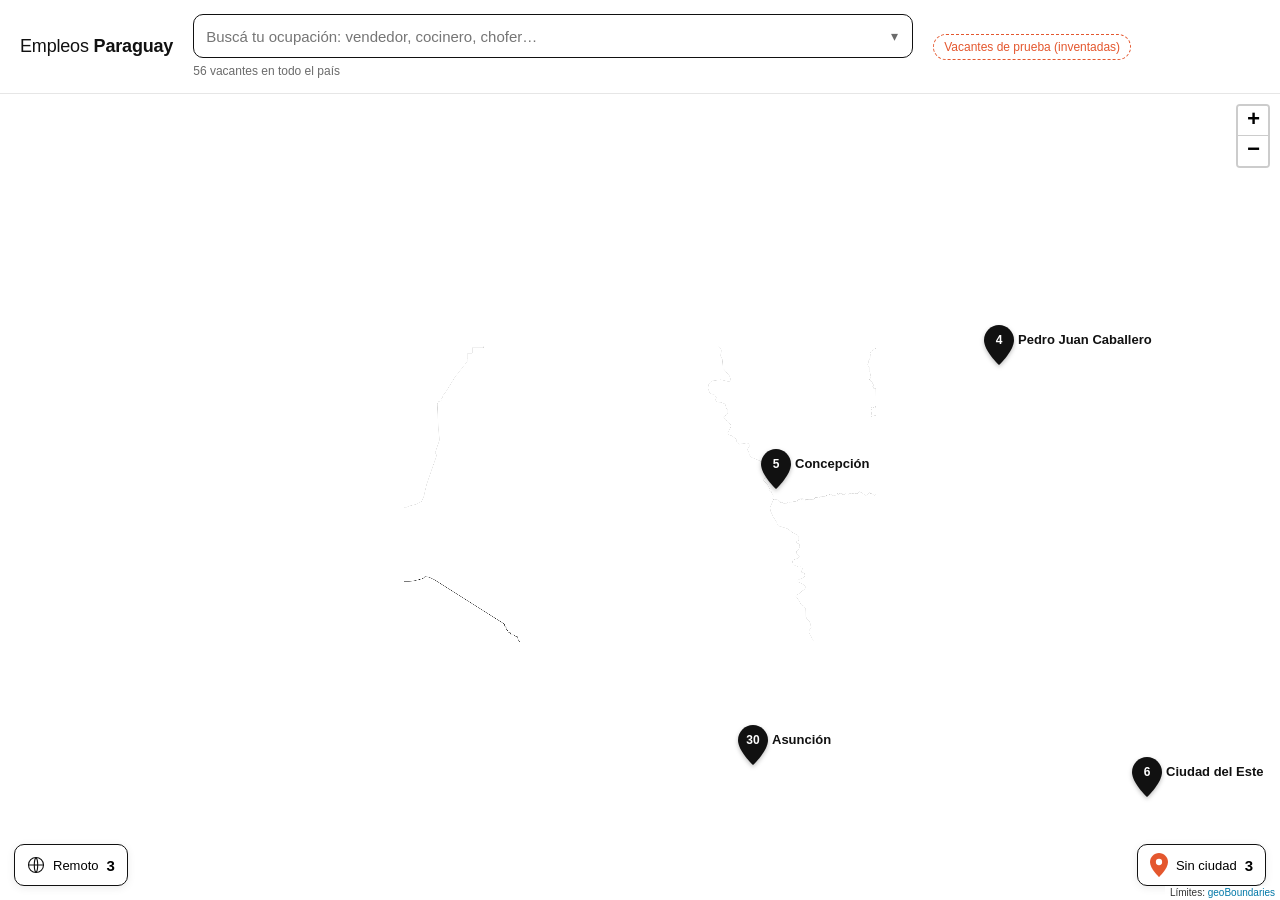
==== index.html @ 1c9c8cb5 "Empleos Paraguay: mapa com vagas, busca por ocupação, painel da vaga (dados de teste) Co-Authored-By" ====
<!DOCTYPE html>
<html lang="es">
<head>
<meta charset="utf-8">
<meta name="viewport" content="width=device-width, initial-scale=1">
<title>Empleos Paraguay</title>
<link rel="stylesheet" href="vendor/leaflet.css">
<style>
:root { --tinta: #111; --suave: #6b6b6b; --linha: #e6e6e6; --destaque: #E4572E; --fundo: #fff; --tempo: .6s; }
* { box-sizing: border-box; }
html, body { margin: 0; height: 100%; background: var(--fundo); color: var(--tinta);
  font-family: -apple-system, BlinkMacSystemFont, "Segoe UI", Inter, Roboto, sans-serif; }
body { display: flex; flex-direction: column; }

/* ---------- topo: busca ---------- */
.topo { display: flex; align-items: center; gap: 20px; padding: 14px 20px; border-bottom: 1px solid var(--linha); position: relative; z-index: 1000; }
.marca { font-size: 18px; white-space: nowrap; letter-spacing: -.01em; }
.busca { position: relative; flex: 1; max-width: 720px; }
.campo { display: flex; align-items: center; flex-wrap: wrap; gap: 6px; min-height: 44px; padding: 5px 6px 5px 12px;
  border: 1px solid var(--tinta); border-radius: 10px; background: #fff; cursor: text; }
.campo:focus-within { box-shadow: 0 0 0 3px rgba(17,17,17,.08); }
.chips { display: contents; }
.chip { display: inline-flex; align-items: center; gap: 4px; padding: 4px 4px 4px 10px; border-radius: 999px; background: var(--tinta);
  color: #fff; font-size: 13px; white-space: nowrap; }
.chip button { border: 0; background: none; color: #fff; cursor: pointer; font-size: 15px; line-height: 1; padding: 0 4px; opacity: .8; }
.chip button:hover { opacity: 1; }
#entrada { flex: 1; min-width: 180px; border: 0; outline: 0; font: inherit; font-size: 15px; padding: 6px 0; background: none; }
.limpar, .abrir { border: 0; background: none; font: inherit; cursor: pointer; color: var(--suave); padding: 6px 8px; border-radius: 6px; }
.limpar { font-size: 13px; text-decoration: underline; }
.limpar:hover, .abrir:hover { color: var(--tinta); background: #f4f4f4; }
.abrir { font-size: 14px; }
.lista { position: absolute; left: 0; right: 0; top: calc(100% + 6px); margin: 0; padding: 6px; list-style: none; max-height: 360px; overflow: auto;
  background: #fff; border: 1px solid var(--tinta); border-radius: 10px; box-shadow: 0 12px 32px rgba(0,0,0,.12); }
.lista li { display: flex; align-items: center; gap: 10px; padding: 8px 10px; border-radius: 6px; cursor: pointer; font-size: 14px; }
.lista li.ativo { background: #f2f2f2; }
.lista li .caixa { width: 16px; height: 16px; border: 1.5px solid var(--tinta); border-radius: 4px; flex: none; display: grid; place-items: center; }
.lista li[aria-selected="true"] .caixa { background: var(--tinta); }
.lista li[aria-selected="true"] .caixa::after { content: ""; width: 8px; height: 4px; border: 2px solid #fff; border-top: 0; border-right: 0; transform: rotate(-45deg) translate(1px, -1px); }
.lista li .n { margin-left: auto; color: var(--suave); font-size: 12px; }
.lista li.zero { color: #9a9a9a; }
.lista .vazio, .lista .dica { padding: 10px; color: var(--suave); font-size: 13px; cursor: default; }
.resumo { font-size: 12px; color: var(--suave); margin-top: 6px; min-height: 15px; }
.aviso-teste { font-size: 12px; padding: 5px 10px; border: 1px dashed var(--destaque); color: var(--destaque); border-radius: 999px; white-space: nowrap; }

/* ---------- palco: mapa + painel ---------- */
.palco { flex: 1; display: flex; min-height: 0; position: relative; }
.mapa-caixa { position: relative; width: 100%; flex: none; transition: width var(--tempo) cubic-bezier(.65,0,.35,1); }
.painel { flex: 1; min-width: 0; overflow: auto; opacity: 0; transform: translateX(40px);
  transition: opacity var(--tempo), transform var(--tempo) cubic-bezier(.65,0,.35,1); border-left: 1px solid var(--linha); }
body.com-vaga .mapa-caixa { width: 32%; }
body.com-vaga .painel { opacity: 1; transform: none; }
#mapa { position: absolute; inset: 0; background: var(--fundo); }
.leaflet-container { background: var(--fundo); font: inherit; }
.leaflet-control-attribution { font-size: 10px; background: rgba(255,255,255,.8) !important; }

/* pins */
.icone { background: none; border: 0; }
.pin { position: relative; width: 100%; height: 100%; cursor: pointer; transition: transform .15s; transform-origin: 50% 100%; }
.pin:hover { transform: scale(1.12); }
.pin svg { display: block; width: 100%; height: 100%; filter: drop-shadow(0 2px 2px rgba(0,0,0,.25)); }
.pin-cidade .qtd { position: absolute; top: 8px; left: 0; right: 0; text-align: center; color: #fff; font-size: 12px; font-weight: 700; }
.pin-cidade .nome { position: absolute; left: calc(100% + 4px); top: 7px; white-space: nowrap; font-size: 13px; font-weight: 600;
  text-shadow: 0 0 3px #fff, 0 0 3px #fff, 0 0 3px #fff; pointer-events: none; }
.pin-cidade.vazia { opacity: .3; }
.pin-vaga.sel { transform: scale(1.3); }
.pin-vaga.sel path { fill: var(--tinta); }
.rotulo-cidade { font-size: 13px; font-weight: 700; letter-spacing: .04em; text-transform: uppercase; color: var(--suave); white-space: nowrap;
  text-shadow: 0 0 3px #fff, 0 0 3px #fff; pointer-events: none; }

/* cantos: remotas (esquerda) e sem cidade (direita) */
.canto { position: absolute; bottom: 14px; z-index: 600; display: flex; align-items: center; gap: 8px; padding: 8px 12px; border-radius: 10px;
  border: 1px solid var(--tinta); background: #fff; font: inherit; font-size: 13px; cursor: pointer; box-shadow: 0 2px 8px rgba(0,0,0,.08); }
.canto:hover { background: #f6f6f6; }
.canto b { font-size: 15px; }
.canto.vazio { opacity: .35; }
.canto-remoto { left: 14px; }
.canto-sem { right: 14px; }
.canto svg { width: 18px; height: 24px; flex: none; }
.voltar-mapa { position: absolute; top: 12px; left: 12px; z-index: 700; border: 1px solid var(--tinta); background: #fff; border-radius: 8px;
  padding: 7px 12px; font: inherit; font-size: 13px; cursor: pointer; }
.voltar-mapa:hover { background: var(--tinta); color: #fff; }
body.com-vaga .leaflet-control-zoom { display: none; }
body.com-vaga .canto { font-size: 12px; padding: 6px 9px; }

/* painel da vaga */
.painel-miolo { max-width: 620px; padding: 40px 48px; }
.painel .local { font-size: 13px; color: var(--suave); text-transform: uppercase; letter-spacing: .05em; }
.painel h2 { font-size: 34px; line-height: 1.1; margin: 8px 0 32px; letter-spacing: -.02em; }
.painel .instr { font-size: 14px; color: var(--suave); margin: 0 0 8px; }
.email-linha { display: flex; align-items: center; gap: 10px; flex-wrap: wrap; padding: 14px 16px; border: 1px solid var(--tinta); border-radius: 10px; }
.email-linha a { color: var(--tinta); font-size: 18px; font-weight: 600; word-break: break-all; flex: 1; }
.copiar { border: 1px solid var(--tinta); background: #fff; border-radius: 8px; padding: 8px 14px; font: inherit; font-size: 13px; cursor: pointer; white-space: nowrap; }
.copiar:hover { background: var(--tinta); color: #fff; }
.copiar.ok { background: var(--tinta); color: #fff; }
.navegar { display: flex; align-items: center; gap: 10px; margin-top: 40px; font-size: 13px; color: var(--suave); }
.navegar button { border: 1px solid var(--linha); background: #fff; border-radius: 8px; padding: 8px 12px; font: inherit; cursor: pointer; }
.navegar button:hover:not(:disabled) { border-color: var(--tinta); }
.navegar button:disabled { opacity: .35; cursor: default; }
.fechar { float: right; border: 0; background: none; font-size: 26px; line-height: 1; cursor: pointer; color: var(--suave); padding: 0 4px; }
.fechar:hover { color: var(--tinta); }
.lista-vagas { list-style: none; padding: 0; margin: 0; }
.lista-vagas li button { width: 100%; text-align: left; display: flex; justify-content: space-between; gap: 12px; padding: 14px 4px;
  border: 0; border-bottom: 1px solid var(--linha); background: none; font: inherit; font-size: 15px; cursor: pointer; }
.lista-vagas li button:hover { background: #fafafa; }
.lista-vagas li button span { color: var(--suave); font-size: 13px; }

@media (max-width: 760px) {
  .topo { flex-wrap: wrap; gap: 10px; padding: 10px 12px; }
  .busca { flex-basis: 100%; order: 3; }
  .palco { flex-direction: column; }
  .mapa-caixa { width: 100% !important; height: 100%; transition: height var(--tempo) cubic-bezier(.65,0,.35,1); }
  body.com-vaga .mapa-caixa { height: 34%; }
  .painel { border-left: 0; border-top: 1px solid var(--linha); flex: 0 0 auto; height: 0; }
  body.com-vaga .painel { height: 66%; }
  .painel-miolo { padding: 24px 18px; }
  .painel h2 { font-size: 26px; margin-bottom: 20px; }
}
@media (prefers-reduced-motion: reduce) { :root { --tempo: 0s; } }
</style>
</head>
<body>
<header class="topo">
  <div class="marca">Empleos <b>Paraguay</b></div>
  <div class="busca" id="busca">
    <div class="campo" id="campo">
      <span class="chips" id="chips"></span>
      <input id="entrada" type="text" autocomplete="off" placeholder="Buscá tu ocupación: vendedor, cocinero, chofer…"
             role="combobox" aria-expanded="false" aria-controls="lista" aria-autocomplete="list">
      <button id="limpar" class="limpar" type="button" hidden>Borrar búsqueda</button>
      <button id="abrir" class="abrir" type="button" aria-label="Ver todas las ocupaciones">▾</button>
    </div>
    <ul id="lista" class="lista" role="listbox" aria-multiselectable="true" hidden></ul>
    <div class="resumo" id="resumo"></div>
  </div>
  <div class="aviso-teste" id="aviso-teste" hidden>Vacantes de prueba (inventadas)</div>
</header>

<main class="palco">
  <section class="mapa-caixa" id="mapa-caixa">
    <div id="mapa" aria-label="Mapa de vacantes de Paraguay"></div>
    <button class="voltar-mapa" id="voltar-mapa" type="button" hidden>⤢ Mapa completo</button>
    <button class="canto canto-remoto" id="canto-remoto" type="button"></button>
    <button class="canto canto-sem" id="canto-sem" type="button"></button>
  </section>
  <aside class="painel" id="painel" aria-live="polite"></aside>
</main>

<script src="vendor/leaflet.js"></script>
<script src="dados/mapa-paraguai.js"></script>
<script src="dados/ocupaciones.js"></script>
<script src="teste/vagas-teste.js"></script>
<script>
// ============================================================
// Dados
// ============================================================
// As 5 cidades principais espalhadas pelo país (San Lorenzo, Luque e Capiatá são maiores que algumas
// destas, mas ficam coladas em Asunción: no mapa do país os pins ficariam um em cima do outro).
const CIDADES = [
  {id: 'asuncion',             nome: 'Asunción',             lat: -25.300, lng: -57.600},
  {id: 'ciudad-del-este',      nome: 'Ciudad del Este',      lat: -25.515, lng: -54.640},
  {id: 'encarnacion',          nome: 'Encarnación',          lat: -27.340, lng: -55.880},
  {id: 'pedro-juan-caballero', nome: 'Pedro Juan Caballero', lat: -22.552, lng: -55.748},
  {id: 'concepcion',           nome: 'Concepción',           lat: -23.405, lng: -57.425},
];
const VAGAS = window.VAGAS || [];
const OCUPACOES = window.OCUPACIONES || [];
const cidadeDe = id => CIDADES.find(c => c.id === id);
if (window.VAGAS_TESTE) document.getElementById('aviso-teste').hidden = false;

const Z_VAGAS = 13;        // zoom em que os pins das vagas ficam a DIST px uns dos outros
const DIST = 46;           // distância mínima entre pins (px) nesse zoom: dá para clicar sem errar
const Z_MOSTRAR = 12.5;    // a partir deste zoom aparecem as vagas; abaixo, os pins das cidades

const selecionadas = new Set();   // ocupações escolhidas na busca
let atual = null;                 // vaga aberta no painel
let grupoAberto = null;           // lista aberta pelos cantos ('remoto' | 'sem')

const sem = s => s.normalize('NFD').replace(/[̀-ͯ]/g, '').toLowerCase();
const passa = v => !selecionadas.size || selecionadas.has(v.ocupacion);
const grupoDe = v => v.remoto ? 'remoto' : (v.ciudad || 'sem');
const NOME_GRUPO = {remoto: 'Remoto', sem: 'Sin ciudad definida'};
const nomeGrupo = g => NOME_GRUPO[g] || cidadeDe(g).nome;

function el(tag, attrs, pai, texto) {
  const e = document.createElement(tag);
  for (const k in attrs || {}) if (attrs[k] != null) e.setAttribute(k, attrs[k]);
  if (texto != null) e.textContent = texto;
  if (pai) pai.appendChild(e);
  return e;
}
function semente(txt) {   // número aleatório "fixo" por cidade: os pins não mudam de lugar a cada visita
  let h = 2166136261;
  for (const c of txt) h = Math.imul(h ^ c.charCodeAt(0), 16777619);
  return () => { h += 0x6D2B79F5; let t = h; t = Math.imul(t ^ t >>> 15, t | 1); t ^= t + Math.imul(t ^ t >>> 7, t | 61); return ((t ^ t >>> 14) >>> 0) / 4294967296; };
}
const PIN = (cor, furo = true) => '<svg viewBox="0 0 24 32" aria-hidden="true"><path d="M12 0C5.4 0 0 5.4 0 12c0 9 12 20 12 20s12-11 12-20C24 5.4 18.6 0 12 0z" fill="' + cor + '"/>' +
  (furo ? '<circle cx="12" cy="12" r="4.2" fill="#fff"/>' : '') + '</svg>';

// ============================================================
// Mapa
// ============================================================
const mapa = L.map('mapa', {zoomControl: false, zoomSnap: 0.25, zoomDelta: 0.5, wheelPxPerZoomLevel: 90, attributionControl: true});
L.control.zoom({position: 'topright'}).addTo(mapa);
mapa.attributionControl.setPrefix(false).addAttribution('Límites: <a href="https://www.geoboundaries.org" target="_blank" rel="noopener">geoBoundaries</a>');
L.geoJSON(GEO.departamentos, {style: {color: '#000', weight: 0.6, opacity: 0.16, fill: false}, interactive: false}).addTo(mapa);
const pais = L.geoJSON(GEO.pais, {style: {color: '#000', weight: 1.1, opacity: 1, fill: false}, interactive: false}).addTo(mapa);
const limites = pais.getBounds();
mapa.setMaxBounds(limites.pad(0.8));

// posição de cada vaga: espalhada ao acaso perto do centro da cidade, sempre a pelo menos DIST px das outras
function espalhar(cidade, vagas) {
  const rnd = semente(cidade.id), c = mapa.project([cidade.lat, cidade.lng], Z_VAGAS);
  let raio = DIST * (0.6 + 0.75 * Math.sqrt(vagas.length)), pts;
  for (;;) {
    pts = [];
    for (let t = 0; pts.length < vagas.length && t < 6000; t++) {
      const a = rnd() * 2 * Math.PI, r = raio * Math.sqrt(rnd());
      const p = {x: c.x + r * Math.cos(a), y: c.y + r * Math.sin(a)};
      if (pts.every(q => (q.x - p.x) ** 2 + (q.y - p.y) ** 2 >= DIST * DIST)) pts.push(p);
    }
    if (pts.length === vagas.length) break;
    raio *= 1.12;   // não coube: aumenta um pouco a zona
  }
  vagas.forEach((v, i) => { v.pos = mapa.unproject(L.point(pts[i].x, pts[i].y), Z_VAGAS); });
}

const camadaCidades = L.layerGroup().addTo(mapa);
const camadaVagas = L.layerGroup();
const marcadoresVaga = new Map();

function iconeCidade(c, n) {
  return L.divIcon({className: 'icone', iconSize: [30, 40], iconAnchor: [15, 40],
    html: '<div class="pin pin-cidade' + (n ? '' : ' vazia') + '">' + PIN('#111', false) + '<span class="qtd">' + n + '</span><span class="nome">' + c.nome + '</span></div>'});
}
const iconeVaga = sel => L.divIcon({className: 'icone', iconSize: [22, 30], iconAnchor: [11, 30],
  html: '<div class="pin pin-vaga' + (sel ? ' sel' : '') + '">' + PIN('#E4572E') + '</div>'});

CIDADES.forEach(c => {
  const doLugar = VAGAS.filter(v => v.ciudad === c.id && !v.remoto);
  espalhar(c, doLugar);
  c.marcador = L.marker([c.lat, c.lng], {icon: iconeCidade(c, doLugar.length), riseOnHover: true, keyboard: true, title: c.nome})
    .on('click', () => irParaCidade(c)).addTo(camadaCidades);
  // nome da cidade acima das vagas, quando o mapa está aproximado
  const topo = doLugar.length ? Math.max(...doLugar.map(v => v.pos.lat)) : c.lat;
  L.marker([topo, c.lng], {interactive: false, keyboard: false,
    icon: L.divIcon({className: 'icone', html: '<div class="rotulo-cidade">' + c.nome + '</div>', iconSize: [200, 20], iconAnchor: [100, 44]})}).addTo(camadaVagas);
  doLugar.forEach(v => {
    const m = L.marker(v.pos, {icon: iconeVaga(false), riseOnHover: true, keyboard: true, title: v.ocupacion})
      .on('click', () => selecionar(v));
    marcadoresVaga.set(v.id, m);
  });
});

function irParaCidade(c) {
  const pontos = VAGAS.filter(v => v.ciudad === c.id && passa(v) && v.pos).map(v => v.pos);
  if (pontos.length) mapa.flyToBounds(L.latLngBounds(pontos), {padding: [70, 70], maxZoom: 15, duration: 1.2});
  else mapa.flyTo([c.lat, c.lng], Z_VAGAS, {duration: 1.2});
}

function desenharPins() {
  const perto = mapa.getZoom() >= Z_MOSTRAR;
  if (perto && !mapa.hasLayer(camadaVagas)) { mapa.addLayer(camadaVagas); mapa.removeLayer(camadaCidades); }
  if (!perto && mapa.hasLayer(camadaVagas)) { mapa.removeLayer(camadaVagas); mapa.addLayer(camadaCidades); }
  CIDADES.forEach(c => c.marcador.setIcon(iconeCidade(c, VAGAS.filter(v => v.ciudad === c.id && !v.remoto && passa(v)).length)));
  VAGAS.forEach(v => {
    const m = marcadoresVaga.get(v.id);
    if (!m) return;
    const mostrar = passa(v);
    if (mostrar && !camadaVagas.hasLayer(m)) camadaVagas.addLayer(m);
    if (!mostrar && camadaVagas.hasLayer(m)) camadaVagas.removeLayer(m);
    m.setIcon(iconeVaga(atual === v));
    m.setZIndexOffset(atual === v ? 1000 : 0);
  });
  desenharCantos();
}
mapa.on('zoomend', desenharPins);

// cantos: vagas remotas (esquerda) e sem cidade (direita)
const cantoRemoto = document.getElementById('canto-remoto'), cantoSem = document.getElementById('canto-sem');
function desenharCantos() {
  const nR = VAGAS.filter(v => v.remoto && passa(v)).length;
  const nS = VAGAS.filter(v => !v.remoto && !v.ciudad && passa(v)).length;
  cantoRemoto.innerHTML = '<svg viewBox="0 0 24 24" aria-hidden="true"><circle cx="12" cy="12" r="10" fill="none" stroke="#111" stroke-width="1.5"/>' +
    '<path d="M2 12h20M12 2c3 3 3 17 0 20M12 2c-3 3-3 17 0 20" fill="none" stroke="#111" stroke-width="1.5"/></svg><span>Remoto</span><b>' + nR + '</b>';
  cantoSem.innerHTML = PIN('#E4572E') + '<span>Sin ciudad</span><b>' + nS + '</b>';
  cantoRemoto.classList.toggle('vazio', !nR);
  cantoSem.classList.toggle('vazio', !nS);
}
cantoRemoto.onclick = () => abrirGrupo('remoto');
cantoSem.onclick = () => abrirGrupo('sem');

// ============================================================
// Painel (detalhe da vaga) e animação do mapa
// ============================================================
const painel = document.getElementById('painel');
const voltar = document.getElementById('voltar-mapa');
const caixaMapa = document.getElementById('mapa-caixa');
// Enquanto o mapa encolhe/cresce, o ponto "seguir" fica no centro: o mapa desliza junto com a animação.
let seguir = null;
new ResizeObserver(() => { mapa.invalidateSize({pan: false}); if (seguir) mapa.panTo(seguir, {animate: false}); }).observe(caixaMapa);
function esperarAnimacao(depois) {
  let feito = false;
  const fim = () => { if (feito) return; feito = true; caixaMapa.removeEventListener('transitionend', aoTerminar);
    seguir = null; mapa.invalidateSize({pan: false}); if (depois) depois(); };
  const aoTerminar = ev => { if (ev.target === caixaMapa) fim(); };
  caixaMapa.addEventListener('transitionend', aoTerminar);
  setTimeout(fim, 900);   // garantia, se o navegador não avisar o fim da animação
}
function abrirPainel(alvo, depois) {
  if (document.body.classList.contains('com-vaga')) { if (depois) depois(); return; }
  seguir = alvo || mapa.getCenter();
  document.body.classList.add('com-vaga');
  voltar.hidden = false;
  esperarAnimacao(depois);
}
function fecharPainel() {
  atual = null; grupoAberto = null;
  seguir = mapa.getCenter();
  document.body.classList.remove('com-vaga');
  voltar.hidden = true;
  desenharPins();
  esperarAnimacao();
}
voltar.onclick = fecharPainel;

function visiveisDoGrupo(g) { return VAGAS.filter(v => grupoDe(v) === g && passa(v)); }

function selecionar(v) {
  atual = v; grupoAberto = null;
  desenharPins();
  desenharVaga();
  if (!v.pos) { abrirPainel(null, () => mapa.flyToBounds(limites, {paddingTopLeft: [20, 50], paddingBottomRight: [120, 60], duration: 0.8})); return; }
  const perto = mapa.getZoom() >= Z_MOSTRAR && mapa.getBounds().contains(v.pos);
  abrirPainel(perto ? v.pos : null, () => {
    if (perto) mapa.panTo(v.pos, {duration: 0.5});
    else mapa.flyTo(v.pos, Math.max(mapa.getZoom(), 14), {duration: 1});
  });
}

function desenharVaga() {
  const v = atual, lista = visiveisDoGrupo(grupoDe(v)), i = lista.indexOf(v);
  painel.textContent = '';
  const mi = el('div', {class: 'painel-miolo'}, painel);
  const x = el('button', {class: 'fechar', type: 'button', 'aria-label': 'Cerrar'}, mi, '×');
  x.onclick = fecharPainel;
  el('div', {class: 'local'}, mi, nomeGrupo(grupoDe(v)));
  el('h2', null, mi, v.ocupacion);
  el('p', {class: 'instr'}, mi, 'Enviá tu CV a:');
  const linha = el('div', {class: 'email-linha'}, mi);
  el('a', {href: 'mailto:' + v.email + '?subject=' + encodeURIComponent('Postulación: ' + v.ocupacion)}, linha, v.email);
  const cp = el('button', {class: 'copiar', type: 'button'}, linha, 'Copiar');
  cp.onclick = () => copiar(v.email, cp);
  const nav = el('div', {class: 'navegar'}, mi);
  const ant = el('button', {type: 'button'}, nav, '← Anterior');
  el('span', null, nav, (i + 1) + ' de ' + lista.length + ' en ' + nomeGrupo(grupoDe(v)));
  const prox = el('button', {type: 'button'}, nav, 'Siguiente →');
  ant.disabled = i <= 0; prox.disabled = i < 0 || i >= lista.length - 1;
  ant.onclick = () => selecionar(lista[i - 1]);
  prox.onclick = () => selecionar(lista[i + 1]);
}

function abrirGrupo(g) {
  const lista = visiveisDoGrupo(g);
  if (!lista.length) return;
  atual = null; grupoAberto = g;
  desenharPins();
  painel.textContent = '';
  const mi = el('div', {class: 'painel-miolo'}, painel);
  const x = el('button', {class: 'fechar', type: 'button', 'aria-label': 'Cerrar'}, mi, '×');
  x.onclick = fecharPainel;
  el('div', {class: 'local'}, mi, lista.length + (lista.length === 1 ? ' vacante' : ' vacantes'));
  el('h2', null, mi, g === 'remoto' ? 'Trabajo remoto' : 'Sin ciudad definida');
  const ul = el('ul', {class: 'lista-vagas'}, mi);
  lista.forEach(v => { const b = el('button', {type: 'button'}, el('li', null, ul), v.ocupacion); el('span', null, b, 'Ver →'); b.onclick = () => selecionar(v); });
  abrirPainel(null, () => mapa.flyToBounds(limites, {paddingTopLeft: [20, 50], paddingBottomRight: [120, 60], duration: 0.8}));
}

function copiar(texto, botao) {
  const feito = () => { botao.textContent = '¡Copiado!'; botao.classList.add('ok'); setTimeout(() => { botao.textContent = 'Copiar'; botao.classList.remove('ok'); }, 1600); };
  if (navigator.clipboard && window.isSecureContext) navigator.clipboard.writeText(texto).then(feito, () => copiarAntigo(texto, feito));
  else copiarAntigo(texto, feito);
}
function copiarAntigo(texto, feito) {   // navegadores sem a API (ou página aberta direto do arquivo)
  const t = el('textarea', {style: 'position:fixed;opacity:0'}, document.body); t.value = texto; t.select();
  try { document.execCommand('copy'); feito(); } finally { t.remove(); }
}

// ============================================================
// Busca: lista de ocupações (várias escolhas) + filtro a partir da 3ª letra
// ============================================================
const entrada = document.getElementById('entrada'), listaEl = document.getElementById('lista');
const chipsEl = document.getElementById('chips'), limpar = document.getElementById('limpar'), resumo = document.getElementById('resumo');
const contagem = {};
VAGAS.forEach(v => { contagem[v.ocupacion] = (contagem[v.ocupacion] || 0) + 1; });
let ativo = 0, itensVisiveis = [];

function desenharLista() {
  const txt = sem(entrada.value.trim());
  itensVisiveis = txt.length >= 3 ? OCUPACOES.filter(o => sem(o).includes(txt)) : OCUPACOES.slice();
  // ocupações com vagas primeiro, depois as demais (em ordem alfabética)
  itensVisiveis.sort((a, b) => (!contagem[a] - !contagem[b]) || a.localeCompare(b, 'es'));
  ativo = Math.min(ativo, Math.max(0, itensVisiveis.length - 1));
  listaEl.textContent = '';
  if (txt.length > 0 && txt.length < 3) el('li', {class: 'dica'}, listaEl, 'Escribí al menos 3 letras para filtrar');
  if (!itensVisiveis.length) el('li', {class: 'vazio'}, listaEl, 'Ninguna ocupación con "' + entrada.value.trim() + '"');
  itensVisiveis.forEach((o, i) => {
    const li = el('li', {role: 'option', id: 'op-' + i, 'aria-selected': String(selecionadas.has(o)), class: (i === ativo ? 'ativo ' : '') + (contagem[o] ? '' : 'zero')}, listaEl);
    el('span', {class: 'caixa'}, li);
    el('span', null, li, o);
    el('span', {class: 'n'}, li, contagem[o] ? contagem[o] + (contagem[o] === 1 ? ' vacante' : ' vacantes') : 'sin vacantes');
    li.onmousedown = ev => ev.preventDefault();   // não tira o foco do campo
    li.onclick = () => { ativo = i; alternar(o); };
  });
  entrada.setAttribute('aria-activedescendant', itensVisiveis.length ? 'op-' + ativo : '');
}
function abrirLista() { listaEl.hidden = false; entrada.setAttribute('aria-expanded', 'true'); desenharLista(); }
function fecharLista() { listaEl.hidden = true; entrada.setAttribute('aria-expanded', 'false'); }

function alternar(o) {
  if (selecionadas.has(o)) selecionadas.delete(o); else selecionadas.add(o);
  aplicarFiltro();
  desenharLista();
}
function desenharChips() {
  chipsEl.textContent = '';
  selecionadas.forEach(o => {
    const c = el('span', {class: 'chip'}, chipsEl, o);
    const x = el('button', {type: 'button', 'aria-label': 'Quitar ' + o}, c, '×');
    x.onclick = ev => { ev.stopPropagation(); selecionadas.delete(o); aplicarFiltro(); if (!listaEl.hidden) desenharLista(); };
  });
  limpar.hidden = !selecionadas.size && !entrada.value;
  entrada.placeholder = selecionadas.size ? 'Agregar otra ocupación…' : 'Buscá tu ocupación: vendedor, cocinero, chofer…';
}
function aplicarFiltro() {
  desenharChips();
  const n = VAGAS.filter(passa).length;
  resumo.textContent = selecionadas.size ? n + (n === 1 ? ' vacante' : ' vacantes') + ' en ' + selecionadas.size +
    (selecionadas.size === 1 ? ' ocupación' : ' ocupaciones') : VAGAS.length + ' vacantes en todo el país';
  if (atual && !passa(atual)) fecharPainel();
  else if (atual) desenharVaga();
  else if (grupoAberto) { if (visiveisDoGrupo(grupoAberto).length) abrirGrupo(grupoAberto); else fecharPainel(); }
  desenharPins();
}
function zerar() {
  selecionadas.clear(); entrada.value = ''; ativo = 0;
  aplicarFiltro();
  if (!listaEl.hidden) desenharLista();
}

entrada.addEventListener('focus', abrirLista);
entrada.addEventListener('input', () => { ativo = 0; abrirLista(); limpar.hidden = !selecionadas.size && !entrada.value; });
entrada.addEventListener('keydown', ev => {
  if (ev.key === 'ArrowDown') { ev.preventDefault(); if (listaEl.hidden) abrirLista(); ativo = Math.min(ativo + 1, itensVisiveis.length - 1); desenharLista(); rolarAtivo(); }
  else if (ev.key === 'ArrowUp') { ev.preventDefault(); ativo = Math.max(ativo - 1, 0); desenharLista(); rolarAtivo(); }
  else if (ev.key === 'Enter') { ev.preventDefault(); if (itensVisiveis[ativo]) alternar(itensVisiveis[ativo]); }
  else if (ev.key === 'Escape') { fecharLista(); entrada.blur(); }
  else if (ev.key === 'Backspace' && !entrada.value && selecionadas.size) { selecionadas.delete([...selecionadas].pop()); aplicarFiltro(); desenharLista(); }
});
function rolarAtivo() { const a = listaEl.querySelector('.ativo'); if (a) a.scrollIntoView({block: 'nearest'}); }
document.getElementById('abrir').onclick = () => { if (listaEl.hidden) { entrada.focus(); abrirLista(); } else fecharLista(); };
document.getElementById('campo').addEventListener('click', ev => { if (ev.target.id === 'campo') entrada.focus(); });
limpar.onclick = zerar;
document.addEventListener('mousedown', ev => { if (!document.getElementById('busca').contains(ev.target)) fecharLista(); });

// ============================================================
// Início: o mapa aparece se afastando até mostrar o país inteiro
// ============================================================
const vistaPais = mapa.getBoundsZoom(limites, false, L.point(40, 40));
mapa.setMinZoom(Math.max(3, Math.floor(vistaPais) - 1));
mapa.setView(limites.getCenter(), vistaPais + 2.5, {animate: false});
aplicarFiltro();
requestAnimationFrame(() => setTimeout(() => mapa.flyToBounds(limites, {padding: [40, 40], duration: 1.8}), 150));
</script>
</body>
</html>
---- vendor/leaflet.css ----
/* required styles */

.leaflet-pane,
.leaflet-tile,
.leaflet-marker-icon,
.leaflet-marker-shadow,
.leaflet-tile-container,
.leaflet-pane > svg,
.leaflet-pane > canvas,
.leaflet-zoom-box,
.leaflet-image-layer,
.leaflet-layer {
	position: absolute;
	left: 0;
	top: 0;
	}
.leaflet-container {
	overflow: hidden;
	}
.leaflet-tile,
.leaflet-marker-icon,
.leaflet-marker-shadow {
	-webkit-user-select: none;
	   -moz-user-select: none;
	        user-select: none;
	  -webkit-user-drag: none;
	}
/* Prevents IE11 from highlighting tiles in blue */
.leaflet-tile::selection {
	background: transparent;
}
/* Safari renders non-retina tile on retina better with this, but Chrome is worse */
.leaflet-safari .leaflet-tile {
	image-rendering: -webkit-optimize-contrast;
	}
/* hack that prevents hw layers "stretching" when loading new tiles */
.leaflet-safari .leaflet-tile-container {
	width: 1600px;
	height: 1600px;
	-webkit-transform-origin: 0 0;
	}
.leaflet-marker-icon,
.leaflet-marker-shadow {
	display: block;
	}
/* .leaflet-container svg: reset svg max-width decleration shipped in Joomla! (joomla.org) 3.x */
/* .leaflet-container img: map is broken in FF if you have max-width: 100% on tiles */
.leaflet-container .leaflet-overlay-pane svg {
	max-width: none !important;
	max-height: none !important;
	}
.leaflet-container .leaflet-marker-pane img,
.leaflet-container .leaflet-shadow-pane img,
.leaflet-container .leaflet-tile-pane img,
.leaflet-container img.leaflet-image-layer,
.leaflet-container .leaflet-tile {
	max-width: none !important;
	max-height: none !important;
	width: auto;
	padding: 0;
	}

.leaflet-container img.leaflet-tile {
	/* See: https://bugs.chromium.org/p/chromium/issues/detail?id=600120 */
	mix-blend-mode: plus-lighter;
}

.leaflet-container.leaflet-touch-zoom {
	-ms-touch-action: pan-x pan-y;
	touch-action: pan-x pan-y;
	}
.leaflet-container.leaflet-touch-drag {
	-ms-touch-action: pinch-zoom;
	/* Fallback for FF which doesn't support pinch-zoom */
	touch-action: none;
	touch-action: pinch-zoom;
}
.leaflet-container.leaflet-touch-drag.leaflet-touch-zoom {
	-ms-touch-action: none;
	touch-action: none;
}
.leaflet-container {
	-webkit-tap-highlight-color: transparent;
}
.leaflet-container a {
	-webkit-tap-highlight-color: rgba(51, 181, 229, 0.4);
}
.leaflet-tile {
	filter: inherit;
	visibility: hidden;
	}
.leaflet-tile-loaded {
	visibility: inherit;
	}
.leaflet-zoom-box {
	width: 0;
	height: 0;
	-moz-box-sizing: border-box;
	     box-sizing: border-box;
	z-index: 800;
	}
/* workaround for https://bugzilla.mozilla.org/show_bug.cgi?id=888319 */
.leaflet-overlay-pane svg {
	-moz-user-select: none;
	}

.leaflet-pane         { z-index: 400; }

.leaflet-tile-pane    { z-index: 200; }
.leaflet-overlay-pane { z-index: 400; }
.leaflet-shadow-pane  { z-index: 500; }
.leaflet-marker-pane  { z-index: 600; }
.leaflet-tooltip-pane   { z-index: 650; }
.leaflet-popup-pane   { z-index: 700; }

.leaflet-map-pane canvas { z-index: 100; }
.leaflet-map-pane svg    { z-index: 200; }

.leaflet-vml-shape {
	width: 1px;
	height: 1px;
	}
.lvml {
	behavior: url(#default#VML);
	display: inline-block;
	position: absolute;
	}


/* control positioning */

.leaflet-control {
	position: relative;
	z-index: 800;
	pointer-events: visiblePainted; /* IE 9-10 doesn't have auto */
	pointer-events: auto;
	}
.leaflet-top,
.leaflet-bottom {
	position: absolute;
	z-index: 1000;
	pointer-events: none;
	}
.leaflet-top {
	top: 0;
	}
.leaflet-right {
	right: 0;
	}
.leaflet-bottom {
	bottom: 0;
	}
.leaflet-left {
	left: 0;
	}
.leaflet-control {
	float: left;
	clear: both;
	}
.leaflet-right .leaflet-control {
	float: right;
	}
.leaflet-top .leaflet-control {
	margin-top: 10px;
	}
.leaflet-bottom .leaflet-control {
	margin-bottom: 10px;
	}
.leaflet-left .leaflet-control {
	margin-left: 10px;
	}
.leaflet-right .leaflet-control {
	margin-right: 10px;
	}


/* zoom and fade animations */

.leaflet-fade-anim .leaflet-popup {
	opacity: 0;
	-webkit-transition: opacity 0.2s linear;
	   -moz-transition: opacity 0.2s linear;
	        transition: opacity 0.2s linear;
	}
.leaflet-fade-anim .leaflet-map-pane .leaflet-popup {
	opacity: 1;
	}
.leaflet-zoom-animated {
	-webkit-transform-origin: 0 0;
	    -ms-transform-origin: 0 0;
	        transform-origin: 0 0;
	}
svg.leaflet-zoom-animated {
	will-change: transform;
}

.leaflet-zoom-anim .leaflet-zoom-animated {
	-webkit-transition: -webkit-transform 0.25s cubic-bezier(0,0,0.25,1);
	   -moz-transition:    -moz-transform 0.25s cubic-bezier(0,0,0.25,1);
	        transition:         transform 0.25s cubic-bezier(0,0,0.25,1);
	}
.leaflet-zoom-anim .leaflet-tile,
.leaflet-pan-anim .leaflet-tile {
	-webkit-transition: none;
	   -moz-transition: none;
	        transition: none;
	}

.leaflet-zoom-anim .leaflet-zoom-hide {
	visibility: hidden;
	}


/* cursors */

.leaflet-interactive {
	cursor: pointer;
	}
.leaflet-grab {
	cursor: -webkit-grab;
	cursor:    -moz-grab;
	cursor:         grab;
	}
.leaflet-crosshair,
.leaflet-crosshair .leaflet-interactive {
	cursor: crosshair;
	}
.leaflet-popup-pane,
.leaflet-control {
	cursor: auto;
	}
.leaflet-dragging .leaflet-grab,
.leaflet-dragging .leaflet-grab .leaflet-interactive,
.leaflet-dragging .leaflet-marker-draggable {
	cursor: move;
	cursor: -webkit-grabbing;
	cursor:    -moz-grabbing;
	cursor:         grabbing;
	}

/* marker & overlays interactivity */
.leaflet-marker-icon,
.leaflet-marker-shadow,
.leaflet-image-layer,
.leaflet-pane > svg path,
.leaflet-tile-container {
	pointer-events: none;
	}

.leaflet-marker-icon.leaflet-interactive,
.leaflet-image-layer.leaflet-interactive,
.leaflet-pane > svg path.leaflet-interactive,
svg.leaflet-image-layer.leaflet-interactive path {
	pointer-events: visiblePainted; /* IE 9-10 doesn't have auto */
	pointer-events: auto;
	}

/* visual tweaks */

.leaflet-container {
	background: #ddd;
	outline-offset: 1px;
	}
.leaflet-container a {
	color: #0078A8;
	}
.leaflet-zoom-box {
	border: 2px dotted #38f;
	background: rgba(255,255,255,0.5);
	}


/* general typography */
.leaflet-container {
	font-family: "Helvetica Neue", Arial, Helvetica, sans-serif;
	font-size: 12px;
	font-size: 0.75rem;
	line-height: 1.5;
	}


/* general toolbar styles */

.leaflet-bar {
	box-shadow: 0 1px 5px rgba(0,0,0,0.65);
	border-radius: 4px;
	}
.leaflet-bar a {
	background-color: #fff;
	border-bottom: 1px solid #ccc;
	width: 26px;
	height: 26px;
	line-height: 26px;
	display: block;
	text-align: center;
	text-decoration: none;
	color: black;
	}
.leaflet-bar a,
.leaflet-control-layers-toggle {
	background-position: 50% 50%;
	background-repeat: no-repeat;
	display: block;
	}
.leaflet-bar a:hover,
.leaflet-bar a:focus {
	background-color: #f4f4f4;
	}
.leaflet-bar a:first-child {
	border-top-left-radius: 4px;
	border-top-right-radius: 4px;
	}
.leaflet-bar a:last-child {
	border-bottom-left-radius: 4px;
	border-bottom-right-radius: 4px;
	border-bottom: none;
	}
.leaflet-bar a.leaflet-disabled {
	cursor: default;
	background-color: #f4f4f4;
	color: #bbb;
	}

.leaflet-touch .leaflet-bar a {
	width: 30px;
	height: 30px;
	line-height: 30px;
	}
.leaflet-touch .leaflet-bar a:first-child {
	border-top-left-radius: 2px;
	border-top-right-radius: 2px;
	}
.leaflet-touch .leaflet-bar a:last-child {
	border-bottom-left-radius: 2px;
	border-bottom-right-radius: 2px;
	}

/* zoom control */

.leaflet-control-zoom-in,
.leaflet-control-zoom-out {
	font: bold 18px 'Lucida Console', Monaco, monospace;
	text-indent: 1px;
	}

.leaflet-touch .leaflet-control-zoom-in, .leaflet-touch .leaflet-control-zoom-out  {
	font-size: 22px;
	}


/* layers control */

.leaflet-control-layers {
	box-shadow: 0 1px 5px rgba(0,0,0,0.4);
	background: #fff;
	border-radius: 5px;
	}
.leaflet-control-layers-toggle {
	background-image: url(images/layers.png);
	width: 36px;
	height: 36px;
	}
.leaflet-retina .leaflet-control-layers-toggle {
	background-image: url(images/layers-2x.png);
	background-size: 26px 26px;
	}
.leaflet-touch .leaflet-control-layers-toggle {
	width: 44px;
	height: 44px;
	}
.leaflet-control-layers .leaflet-control-layers-list,
.leaflet-control-layers-expanded .leaflet-control-layers-toggle {
	display: none;
	}
.leaflet-control-layers-expanded .leaflet-control-layers-list {
	display: block;
	position: relative;
	}
.leaflet-control-layers-expanded {
	padding: 6px 10px 6px 6px;
	color: #333;
	background: #fff;
	}
.leaflet-control-layers-scrollbar {
	overflow-y: scroll;
	overflow-x: hidden;
	padding-right: 5px;
	}
.leaflet-control-layers-selector {
	margin-top: 2px;
	position: relative;
	top: 1px;
	}
.leaflet-control-layers label {
	display: block;
	font-size: 13px;
	font-size: 1.08333em;
	}
.leaflet-control-layers-separator {
	height: 0;
	border-top: 1px solid #ddd;
	margin: 5px -10px 5px -6px;
	}

/* Default icon URLs */
.leaflet-default-icon-path { /* used only in path-guessing heuristic, see L.Icon.Default */
	background-image: url(images/marker-icon.png);
	}


/* attribution and scale controls */

.leaflet-container .leaflet-control-attribution {
	background: #fff;
	background: rgba(255, 255, 255, 0.8);
	margin: 0;
	}
.leaflet-control-attribution,
.leaflet-control-scale-line {
	padding: 0 5px;
	color: #333;
	line-height: 1.4;
	}
.leaflet-control-attribution a {
	text-decoration: none;
	}
.leaflet-control-attribution a:hover,
.leaflet-control-attribution a:focus {
	text-decoration: underline;
	}
.leaflet-attribution-flag {
	display: inline !important;
	vertical-align: baseline !important;
	width: 1em;
	height: 0.6669em;
	}
.leaflet-left .leaflet-control-scale {
	margin-left: 5px;
	}
.leaflet-bottom .leaflet-control-scale {
	margin-bottom: 5px;
	}
.leaflet-control-scale-line {
	border: 2px solid #777;
	border-top: none;
	line-height: 1.1;
	padding: 2px 5px 1px;
	white-space: nowrap;
	-moz-box-sizing: border-box;
	     box-sizing: border-box;
	background: rgba(255, 255, 255, 0.8);
	text-shadow: 1px 1px #fff;
	}
.leaflet-control-scale-line:not(:first-child) {
	border-top: 2px solid #777;
	border-bottom: none;
	margin-top: -2px;
	}
.leaflet-control-scale-line:not(:first-child):not(:last-child) {
	border-bottom: 2px solid #777;
	}

.leaflet-touch .leaflet-control-attribution,
.leaflet-touch .leaflet-control-layers,
.leaflet-touch .leaflet-bar {
	box-shadow: none;
	}
.leaflet-touch .leaflet-control-layers,
.leaflet-touch .leaflet-bar {
	border: 2px solid rgba(0,0,0,0.2);
	background-clip: padding-box;
	}


/* popup */

.leaflet-popup {
	position: absolute;
	text-align: center;
	margin-bottom: 20px;
	}
.leaflet-popup-content-wrapper {
	padding: 1px;
	text-align: left;
	border-radius: 12px;
	}
.leaflet-popup-content {
	margin: 13px 24px 13px 20px;
	line-height: 1.3;
	font-size: 13px;
	font-size: 1.08333em;
	min-height: 1px;
	}
.leaflet-popup-content p {
	margin: 17px 0;
	margin: 1.3em 0;
	}
.leaflet-popup-tip-container {
	width: 40px;
	height: 20px;
	position: absolute;
	left: 50%;
	margin-top: -1px;
	margin-left: -20px;
	overflow: hidden;
	pointer-events: none;
	}
.leaflet-popup-tip {
	width: 17px;
	height: 17px;
	padding: 1px;

	margin: -10px auto 0;
	pointer-events: auto;

	-webkit-transform: rotate(45deg);
	   -moz-transform: rotate(45deg);
	    -ms-transform: rotate(45deg);
	        transform: rotate(45deg);
	}
.leaflet-popup-content-wrapper,
.leaflet-popup-tip {
	background: white;
	color: #333;
	box-shadow: 0 3px 14px rgba(0,0,0,0.4);
	}
.leaflet-container a.leaflet-popup-close-button {
	position: absolute;
	top: 0;
	right: 0;
	border: none;
	text-align: center;
	width: 24px;
	height: 24px;
	font: 16px/24px Tahoma, Verdana, sans-serif;
	color: #757575;
	text-decoration: none;
	background: transparent;
	}
.leaflet-container a.leaflet-popup-close-button:hover,
.leaflet-container a.leaflet-popup-close-button:focus {
	color: #585858;
	}
.leaflet-popup-scrolled {
	overflow: auto;
	}

.leaflet-oldie .leaflet-popup-content-wrapper {
	-ms-zoom: 1;
	}
.leaflet-oldie .leaflet-popup-tip {
	width: 24px;
	margin: 0 auto;

	-ms-filter: "progid:DXImageTransform.Microsoft.Matrix(M11=0.70710678, M12=0.70710678, M21=-0.70710678, M22=0.70710678)";
	filter: progid:DXImageTransform.Microsoft.Matrix(M11=0.70710678, M12=0.70710678, M21=-0.70710678, M22=0.70710678);
	}

.leaflet-oldie .leaflet-control-zoom,
.leaflet-oldie .leaflet-control-layers,
.leaflet-oldie .leaflet-popup-content-wrapper,
.leaflet-oldie .leaflet-popup-tip {
	border: 1px solid #999;
	}


/* div icon */

.leaflet-div-icon {
	background: #fff;
	border: 1px solid #666;
	}


/* Tooltip */
/* Base styles for the element that has a tooltip */
.leaflet-tooltip {
	position: absolute;
	padding: 6px;
	background-color: #fff;
	border: 1px solid #fff;
	border-radius: 3px;
	color: #222;
	white-space: nowrap;
	-webkit-user-select: none;
	-moz-user-select: none;
	-ms-user-select: none;
	user-select: none;
	pointer-events: none;
	box-shadow: 0 1px 3px rgba(0,0,0,0.4);
	}
.leaflet-tooltip.leaflet-interactive {
	cursor: pointer;
	pointer-events: auto;
	}
.leaflet-tooltip-top:before,
.leaflet-tooltip-bottom:before,
.leaflet-tooltip-left:before,
.leaflet-tooltip-right:before {
	position: absolute;
	pointer-events: none;
	border: 6px solid transparent;
	background: transparent;
	content: "";
	}

/* Directions */

.leaflet-tooltip-bottom {
	margin-top: 6px;
}
.leaflet-tooltip-top {
	margin-top: -6px;
}
.leaflet-tooltip-bottom:before,
.leaflet-tooltip-top:before {
	left: 50%;
	margin-left: -6px;
	}
.leaflet-tooltip-top:before {
	bottom: 0;
	margin-bottom: -12px;
	border-top-color: #fff;
	}
.leaflet-tooltip-bottom:before {
	top: 0;
	margin-top: -12px;
	margin-left: -6px;
	border-bottom-color: #fff;
	}
.leaflet-tooltip-left {
	margin-left: -6px;
}
.leaflet-tooltip-right {
	margin-left: 6px;
}
.leaflet-tooltip-left:before,
.leaflet-tooltip-right:before {
	top: 50%;
	margin-top: -6px;
	}
.leaflet-tooltip-left:before {
	right: 0;
	margin-right: -12px;
	border-left-color: #fff;
	}
.leaflet-tooltip-right:before {
	left: 0;
	margin-left: -12px;
	border-right-color: #fff;
	}

/* Printing */

@media print {
	/* Prevent printers from removing background-images of controls. */
	.leaflet-control {
		-webkit-print-color-adjust: exact;
		print-color-adjust: exact;
		}
	}
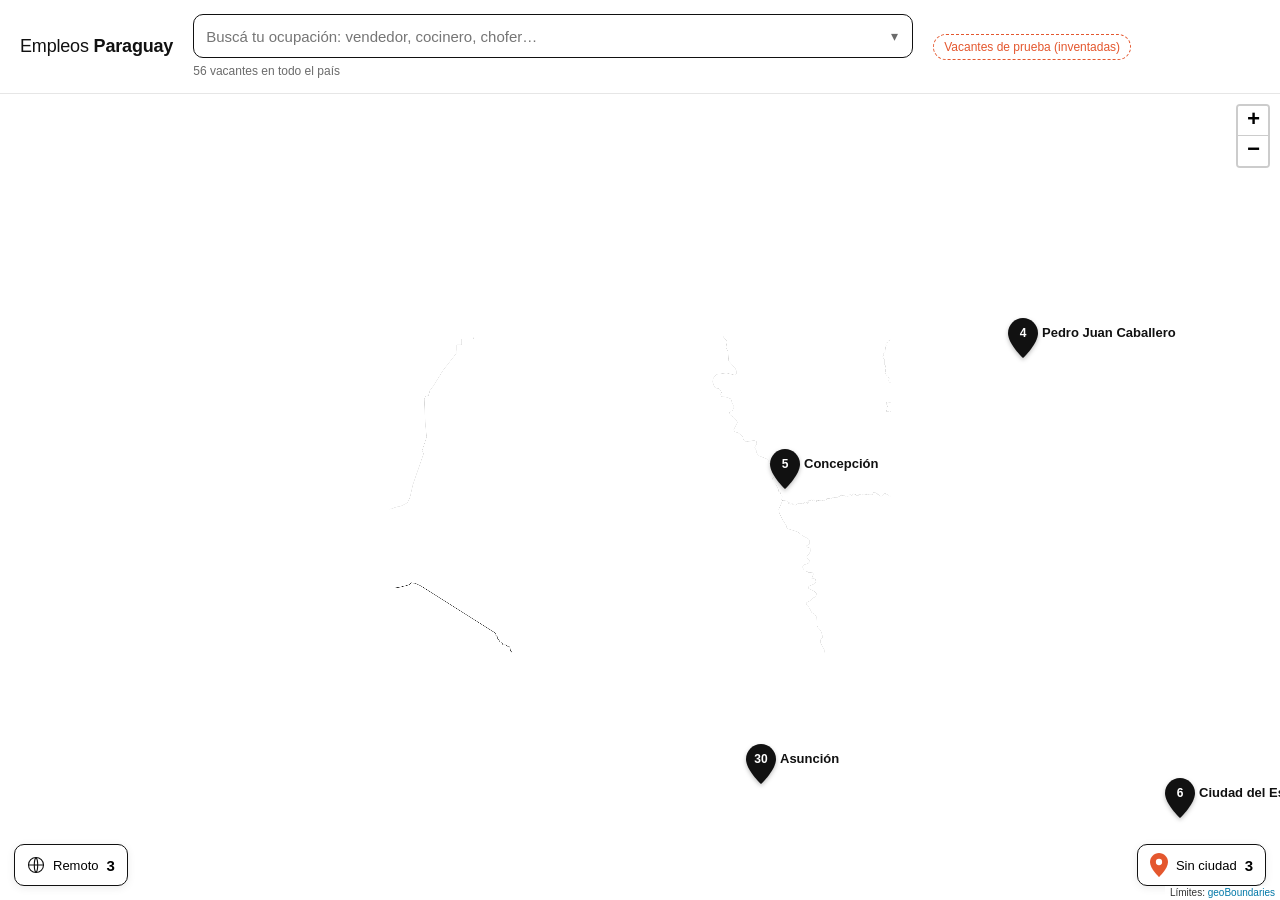
==== commit 89111105: "Painel da vaga com largura de leitura; mapa continua grande e navegável Co-Authored-By: Claude Opus " ====
--- a/index.html
+++ b/index.html
@@ -6,7 +6,7 @@
 <title>Empleos Paraguay</title>
 <link rel="stylesheet" href="vendor/leaflet.css">
 <style>
-:root { --tinta: #111; --suave: #6b6b6b; --linha: #e6e6e6; --destaque: #E4572E; --fundo: #fff; --tempo: .6s; }
+:root { --largura-painel: min(440px, 42vw); --tinta: #111; --suave: #6b6b6b; --linha: #e6e6e6; --destaque: #E4572E; --fundo: #fff; --tempo: .6s; }
 * { box-sizing: border-box; }
 html, body { margin: 0; height: 100%; background: var(--fundo); color: var(--tinta);
   font-family: -apple-system, BlinkMacSystemFont, "Segoe UI", Inter, Roboto, sans-serif; }
@@ -47,7 +47,7 @@
 .mapa-caixa { position: relative; width: 100%; flex: none; transition: width var(--tempo) cubic-bezier(.65,0,.35,1); }
 .painel { flex: 1; min-width: 0; overflow: auto; opacity: 0; transform: translateX(40px);
   transition: opacity var(--tempo), transform var(--tempo) cubic-bezier(.65,0,.35,1); border-left: 1px solid var(--linha); }
-body.com-vaga .mapa-caixa { width: 32%; }
+body.com-vaga .mapa-caixa { width: calc(100% - var(--largura-painel)); }   /* o painel fica só com a largura de leitura */
 body.com-vaga .painel { opacity: 1; transform: none; }
 #mapa { position: absolute; inset: 0; background: var(--fundo); }
 .leaflet-container { background: var(--fundo); font: inherit; }
@@ -79,16 +79,14 @@
 .voltar-mapa { position: absolute; top: 12px; left: 12px; z-index: 700; border: 1px solid var(--tinta); background: #fff; border-radius: 8px;
   padding: 7px 12px; font: inherit; font-size: 13px; cursor: pointer; }
 .voltar-mapa:hover { background: var(--tinta); color: #fff; }
-body.com-vaga .leaflet-control-zoom { display: none; }
-body.com-vaga .canto { font-size: 12px; padding: 6px 9px; }
 
 /* painel da vaga */
-.painel-miolo { max-width: 620px; padding: 40px 48px; }
+.painel-miolo { padding: 36px 32px; }
 .painel .local { font-size: 13px; color: var(--suave); text-transform: uppercase; letter-spacing: .05em; }
-.painel h2 { font-size: 34px; line-height: 1.1; margin: 8px 0 32px; letter-spacing: -.02em; }
+.painel h2 { font-size: 30px; line-height: 1.1; margin: 8px 0 32px; letter-spacing: -.02em; }
 .painel .instr { font-size: 14px; color: var(--suave); margin: 0 0 8px; }
 .email-linha { display: flex; align-items: center; gap: 10px; flex-wrap: wrap; padding: 14px 16px; border: 1px solid var(--tinta); border-radius: 10px; }
-.email-linha a { color: var(--tinta); font-size: 18px; font-weight: 600; word-break: break-all; flex: 1; }
+.email-linha a { color: var(--tinta); font-size: 16px; font-weight: 600; overflow-wrap: anywhere; flex: 1; min-width: 0; }
 .copiar { border: 1px solid var(--tinta); background: #fff; border-radius: 8px; padding: 8px 14px; font: inherit; font-size: 13px; cursor: pointer; white-space: nowrap; }
 .copiar:hover { background: var(--tinta); color: #fff; }
 .copiar.ok { background: var(--tinta); color: #fff; }
@@ -109,9 +107,9 @@
   .busca { flex-basis: 100%; order: 3; }
   .palco { flex-direction: column; }
   .mapa-caixa { width: 100% !important; height: 100%; transition: height var(--tempo) cubic-bezier(.65,0,.35,1); }
-  body.com-vaga .mapa-caixa { height: 34%; }
+  body.com-vaga .mapa-caixa { height: 50%; }
   .painel { border-left: 0; border-top: 1px solid var(--linha); flex: 0 0 auto; height: 0; }
-  body.com-vaga .painel { height: 66%; }
+  body.com-vaga .painel { height: 50%; }
   .painel-miolo { padding: 24px 18px; }
   .painel h2 { font-size: 26px; margin-bottom: 20px; }
 }
@@ -347,7 +345,9 @@
   el('h2', null, mi, v.ocupacion);
   el('p', {class: 'instr'}, mi, 'Enviá tu CV a:');
   const linha = el('div', {class: 'email-linha'}, mi);
-  el('a', {href: 'mailto:' + v.email + '?subject=' + encodeURIComponent('Postulación: ' + v.ocupacion)}, linha, v.email);
+  const a = el('a', {href: 'mailto:' + v.email + '?subject=' + encodeURIComponent('Postulación: ' + v.ocupacion)}, linha);
+  const [usuario, dominio] = v.email.split('@');   // se não couber, quebra no "@"
+  a.append(usuario); a.appendChild(document.createElement('wbr')); a.append('@' + dominio);
   const cp = el('button', {class: 'copiar', type: 'button'}, linha, 'Copiar');
   cp.onclick = () => copiar(v.email, cp);
   const nav = el('div', {class: 'navegar'}, mi);
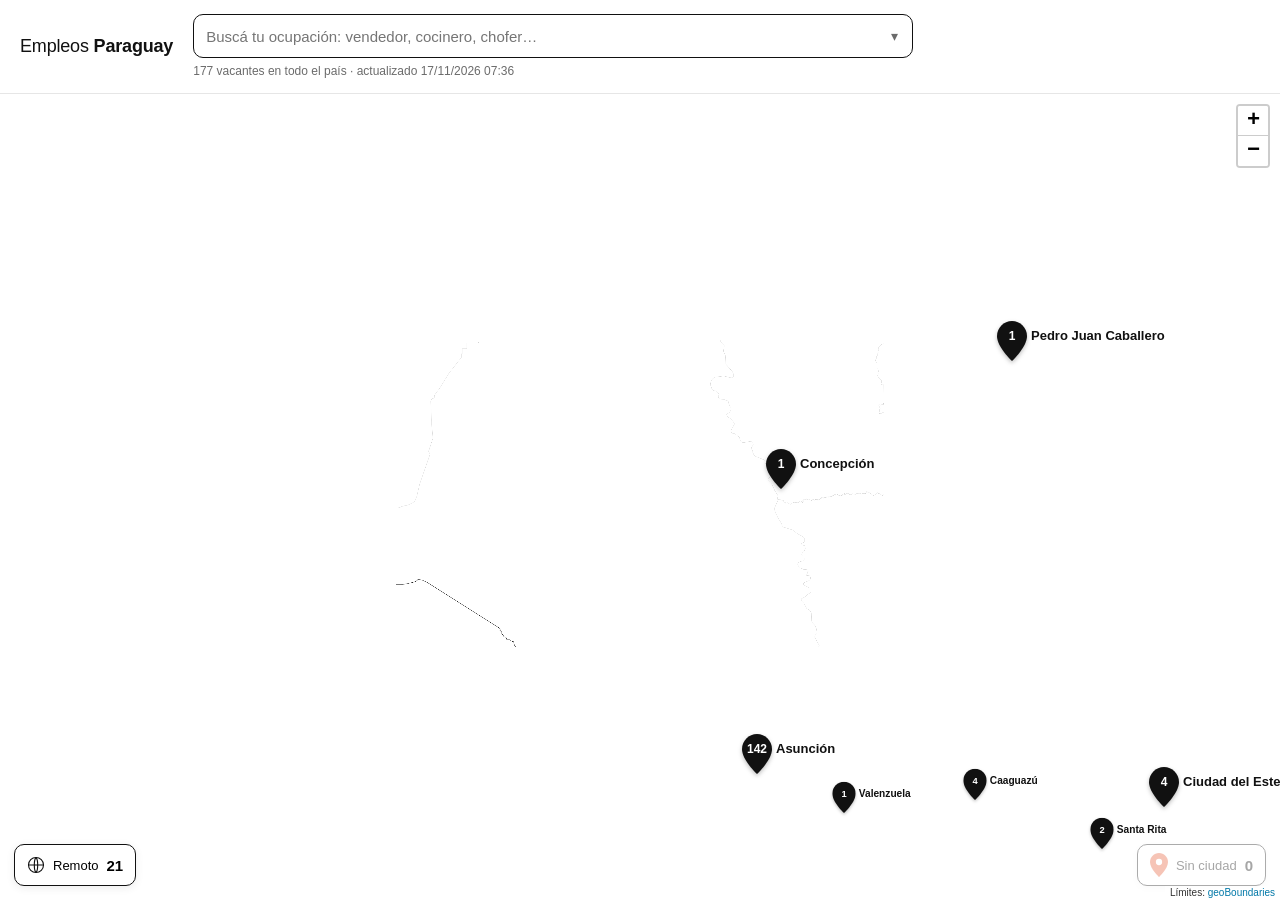
==== commit 609ddef0: "Versão com vagas reais (index.html) e versão de teste (teste.html); coletor_vagas.py com 6 fontes Co" ====
--- a/index.html
+++ b/index.html
@@ -5,116 +5,7 @@
 <meta name="viewport" content="width=device-width, initial-scale=1">
 <title>Empleos Paraguay</title>
 <link rel="stylesheet" href="vendor/leaflet.css">
-<style>
-:root { --largura-painel: min(440px, 42vw); --tinta: #111; --suave: #6b6b6b; --linha: #e6e6e6; --destaque: #E4572E; --fundo: #fff; --tempo: .6s; }
-* { box-sizing: border-box; }
-html, body { margin: 0; height: 100%; background: var(--fundo); color: var(--tinta);
-  font-family: -apple-system, BlinkMacSystemFont, "Segoe UI", Inter, Roboto, sans-serif; }
-body { display: flex; flex-direction: column; }
-
-/* ---------- topo: busca ---------- */
-.topo { display: flex; align-items: center; gap: 20px; padding: 14px 20px; border-bottom: 1px solid var(--linha); position: relative; z-index: 1000; }
-.marca { font-size: 18px; white-space: nowrap; letter-spacing: -.01em; }
-.busca { position: relative; flex: 1; max-width: 720px; }
-.campo { display: flex; align-items: center; flex-wrap: wrap; gap: 6px; min-height: 44px; padding: 5px 6px 5px 12px;
-  border: 1px solid var(--tinta); border-radius: 10px; background: #fff; cursor: text; }
-.campo:focus-within { box-shadow: 0 0 0 3px rgba(17,17,17,.08); }
-.chips { display: contents; }
-.chip { display: inline-flex; align-items: center; gap: 4px; padding: 4px 4px 4px 10px; border-radius: 999px; background: var(--tinta);
-  color: #fff; font-size: 13px; white-space: nowrap; }
-.chip button { border: 0; background: none; color: #fff; cursor: pointer; font-size: 15px; line-height: 1; padding: 0 4px; opacity: .8; }
-.chip button:hover { opacity: 1; }
-#entrada { flex: 1; min-width: 180px; border: 0; outline: 0; font: inherit; font-size: 15px; padding: 6px 0; background: none; }
-.limpar, .abrir { border: 0; background: none; font: inherit; cursor: pointer; color: var(--suave); padding: 6px 8px; border-radius: 6px; }
-.limpar { font-size: 13px; text-decoration: underline; }
-.limpar:hover, .abrir:hover { color: var(--tinta); background: #f4f4f4; }
-.abrir { font-size: 14px; }
-.lista { position: absolute; left: 0; right: 0; top: calc(100% + 6px); margin: 0; padding: 6px; list-style: none; max-height: 360px; overflow: auto;
-  background: #fff; border: 1px solid var(--tinta); border-radius: 10px; box-shadow: 0 12px 32px rgba(0,0,0,.12); }
-.lista li { display: flex; align-items: center; gap: 10px; padding: 8px 10px; border-radius: 6px; cursor: pointer; font-size: 14px; }
-.lista li.ativo { background: #f2f2f2; }
-.lista li .caixa { width: 16px; height: 16px; border: 1.5px solid var(--tinta); border-radius: 4px; flex: none; display: grid; place-items: center; }
-.lista li[aria-selected="true"] .caixa { background: var(--tinta); }
-.lista li[aria-selected="true"] .caixa::after { content: ""; width: 8px; height: 4px; border: 2px solid #fff; border-top: 0; border-right: 0; transform: rotate(-45deg) translate(1px, -1px); }
-.lista li .n { margin-left: auto; color: var(--suave); font-size: 12px; }
-.lista li.zero { color: #9a9a9a; }
-.lista .vazio, .lista .dica { padding: 10px; color: var(--suave); font-size: 13px; cursor: default; }
-.resumo { font-size: 12px; color: var(--suave); margin-top: 6px; min-height: 15px; }
-.aviso-teste { font-size: 12px; padding: 5px 10px; border: 1px dashed var(--destaque); color: var(--destaque); border-radius: 999px; white-space: nowrap; }
-
-/* ---------- palco: mapa + painel ---------- */
-.palco { flex: 1; display: flex; min-height: 0; position: relative; }
-.mapa-caixa { position: relative; width: 100%; flex: none; transition: width var(--tempo) cubic-bezier(.65,0,.35,1); }
-.painel { flex: 1; min-width: 0; overflow: auto; opacity: 0; transform: translateX(40px);
-  transition: opacity var(--tempo), transform var(--tempo) cubic-bezier(.65,0,.35,1); border-left: 1px solid var(--linha); }
-body.com-vaga .mapa-caixa { width: calc(100% - var(--largura-painel)); }   /* o painel fica só com a largura de leitura */
-body.com-vaga .painel { opacity: 1; transform: none; }
-#mapa { position: absolute; inset: 0; background: var(--fundo); }
-.leaflet-container { background: var(--fundo); font: inherit; }
-.leaflet-control-attribution { font-size: 10px; background: rgba(255,255,255,.8) !important; }
-
-/* pins */
-.icone { background: none; border: 0; }
-.pin { position: relative; width: 100%; height: 100%; cursor: pointer; transition: transform .15s; transform-origin: 50% 100%; }
-.pin:hover { transform: scale(1.12); }
-.pin svg { display: block; width: 100%; height: 100%; filter: drop-shadow(0 2px 2px rgba(0,0,0,.25)); }
-.pin-cidade .qtd { position: absolute; top: 8px; left: 0; right: 0; text-align: center; color: #fff; font-size: 12px; font-weight: 700; }
-.pin-cidade .nome { position: absolute; left: calc(100% + 4px); top: 7px; white-space: nowrap; font-size: 13px; font-weight: 600;
-  text-shadow: 0 0 3px #fff, 0 0 3px #fff, 0 0 3px #fff; pointer-events: none; }
-.pin-cidade.vazia { opacity: .3; }
-.pin-vaga.sel { transform: scale(1.3); }
-.pin-vaga.sel path { fill: var(--tinta); }
-.rotulo-cidade { font-size: 13px; font-weight: 700; letter-spacing: .04em; text-transform: uppercase; color: var(--suave); white-space: nowrap;
-  text-shadow: 0 0 3px #fff, 0 0 3px #fff; pointer-events: none; }
-
-/* cantos: remotas (esquerda) e sem cidade (direita) */
-.canto { position: absolute; bottom: 14px; z-index: 600; display: flex; align-items: center; gap: 8px; padding: 8px 12px; border-radius: 10px;
-  border: 1px solid var(--tinta); background: #fff; font: inherit; font-size: 13px; cursor: pointer; box-shadow: 0 2px 8px rgba(0,0,0,.08); }
-.canto:hover { background: #f6f6f6; }
-.canto b { font-size: 15px; }
-.canto.vazio { opacity: .35; }
-.canto-remoto { left: 14px; }
-.canto-sem { right: 14px; }
-.canto svg { width: 18px; height: 24px; flex: none; }
-.voltar-mapa { position: absolute; top: 12px; left: 12px; z-index: 700; border: 1px solid var(--tinta); background: #fff; border-radius: 8px;
-  padding: 7px 12px; font: inherit; font-size: 13px; cursor: pointer; }
-.voltar-mapa:hover { background: var(--tinta); color: #fff; }
-
-/* painel da vaga */
-.painel-miolo { padding: 36px 32px; }
-.painel .local { font-size: 13px; color: var(--suave); text-transform: uppercase; letter-spacing: .05em; }
-.painel h2 { font-size: 30px; line-height: 1.1; margin: 8px 0 32px; letter-spacing: -.02em; }
-.painel .instr { font-size: 14px; color: var(--suave); margin: 0 0 8px; }
-.email-linha { display: flex; align-items: center; gap: 10px; flex-wrap: wrap; padding: 14px 16px; border: 1px solid var(--tinta); border-radius: 10px; }
-.email-linha a { color: var(--tinta); font-size: 16px; font-weight: 600; overflow-wrap: anywhere; flex: 1; min-width: 0; }
-.copiar { border: 1px solid var(--tinta); background: #fff; border-radius: 8px; padding: 8px 14px; font: inherit; font-size: 13px; cursor: pointer; white-space: nowrap; }
-.copiar:hover { background: var(--tinta); color: #fff; }
-.copiar.ok { background: var(--tinta); color: #fff; }
-.navegar { display: flex; align-items: center; gap: 10px; margin-top: 40px; font-size: 13px; color: var(--suave); }
-.navegar button { border: 1px solid var(--linha); background: #fff; border-radius: 8px; padding: 8px 12px; font: inherit; cursor: pointer; }
-.navegar button:hover:not(:disabled) { border-color: var(--tinta); }
-.navegar button:disabled { opacity: .35; cursor: default; }
-.fechar { float: right; border: 0; background: none; font-size: 26px; line-height: 1; cursor: pointer; color: var(--suave); padding: 0 4px; }
-.fechar:hover { color: var(--tinta); }
-.lista-vagas { list-style: none; padding: 0; margin: 0; }
-.lista-vagas li button { width: 100%; text-align: left; display: flex; justify-content: space-between; gap: 12px; padding: 14px 4px;
-  border: 0; border-bottom: 1px solid var(--linha); background: none; font: inherit; font-size: 15px; cursor: pointer; }
-.lista-vagas li button:hover { background: #fafafa; }
-.lista-vagas li button span { color: var(--suave); font-size: 13px; }
-
-@media (max-width: 760px) {
-  .topo { flex-wrap: wrap; gap: 10px; padding: 10px 12px; }
-  .busca { flex-basis: 100%; order: 3; }
-  .palco { flex-direction: column; }
-  .mapa-caixa { width: 100% !important; height: 100%; transition: height var(--tempo) cubic-bezier(.65,0,.35,1); }
-  body.com-vaga .mapa-caixa { height: 50%; }
-  .painel { border-left: 0; border-top: 1px solid var(--linha); flex: 0 0 auto; height: 0; }
-  body.com-vaga .painel { height: 50%; }
-  .painel-miolo { padding: 24px 18px; }
-  .painel h2 { font-size: 26px; margin-bottom: 20px; }
-}
-@media (prefers-reduced-motion: reduce) { :root { --tempo: 0s; } }
-</style>
+<link rel="stylesheet" href="app.css">
 </head>
 <body>
 <header class="topo">
@@ -146,330 +37,7 @@
 <script src="vendor/leaflet.js"></script>
 <script src="dados/mapa-paraguai.js"></script>
 <script src="dados/ocupaciones.js"></script>
-<script src="teste/vagas-teste.js"></script>
-<script>
-// ============================================================
-// Dados
-// ============================================================
-// As 5 cidades principais espalhadas pelo país (San Lorenzo, Luque e Capiatá são maiores que algumas
-// destas, mas ficam coladas em Asunción: no mapa do país os pins ficariam um em cima do outro).
-const CIDADES = [
-  {id: 'asuncion',             nome: 'Asunción',             lat: -25.300, lng: -57.600},
-  {id: 'ciudad-del-este',      nome: 'Ciudad del Este',      lat: -25.515, lng: -54.640},
-  {id: 'encarnacion',          nome: 'Encarnación',          lat: -27.340, lng: -55.880},
-  {id: 'pedro-juan-caballero', nome: 'Pedro Juan Caballero', lat: -22.552, lng: -55.748},
-  {id: 'concepcion',           nome: 'Concepción',           lat: -23.405, lng: -57.425},
-];
-const VAGAS = window.VAGAS || [];
-const OCUPACOES = window.OCUPACIONES || [];
-const cidadeDe = id => CIDADES.find(c => c.id === id);
-if (window.VAGAS_TESTE) document.getElementById('aviso-teste').hidden = false;
-
-const Z_VAGAS = 13;        // zoom em que os pins das vagas ficam a DIST px uns dos outros
-const DIST = 46;           // distância mínima entre pins (px) nesse zoom: dá para clicar sem errar
-const Z_MOSTRAR = 12.5;    // a partir deste zoom aparecem as vagas; abaixo, os pins das cidades
-
-const selecionadas = new Set();   // ocupações escolhidas na busca
-let atual = null;                 // vaga aberta no painel
-let grupoAberto = null;           // lista aberta pelos cantos ('remoto' | 'sem')
-
-const sem = s => s.normalize('NFD').replace(/[̀-ͯ]/g, '').toLowerCase();
-const passa = v => !selecionadas.size || selecionadas.has(v.ocupacion);
-const grupoDe = v => v.remoto ? 'remoto' : (v.ciudad || 'sem');
-const NOME_GRUPO = {remoto: 'Remoto', sem: 'Sin ciudad definida'};
-const nomeGrupo = g => NOME_GRUPO[g] || cidadeDe(g).nome;
-
-function el(tag, attrs, pai, texto) {
-  const e = document.createElement(tag);
-  for (const k in attrs || {}) if (attrs[k] != null) e.setAttribute(k, attrs[k]);
-  if (texto != null) e.textContent = texto;
-  if (pai) pai.appendChild(e);
-  return e;
-}
-function semente(txt) {   // número aleatório "fixo" por cidade: os pins não mudam de lugar a cada visita
-  let h = 2166136261;
-  for (const c of txt) h = Math.imul(h ^ c.charCodeAt(0), 16777619);
-  return () => { h += 0x6D2B79F5; let t = h; t = Math.imul(t ^ t >>> 15, t | 1); t ^= t + Math.imul(t ^ t >>> 7, t | 61); return ((t ^ t >>> 14) >>> 0) / 4294967296; };
-}
-const PIN = (cor, furo = true) => '<svg viewBox="0 0 24 32" aria-hidden="true"><path d="M12 0C5.4 0 0 5.4 0 12c0 9 12 20 12 20s12-11 12-20C24 5.4 18.6 0 12 0z" fill="' + cor + '"/>' +
-  (furo ? '<circle cx="12" cy="12" r="4.2" fill="#fff"/>' : '') + '</svg>';
-
-// ============================================================
-// Mapa
-// ============================================================
-const mapa = L.map('mapa', {zoomControl: false, zoomSnap: 0.25, zoomDelta: 0.5, wheelPxPerZoomLevel: 90, attributionControl: true});
-L.control.zoom({position: 'topright'}).addTo(mapa);
-mapa.attributionControl.setPrefix(false).addAttribution('Límites: <a href="https://www.geoboundaries.org" target="_blank" rel="noopener">geoBoundaries</a>');
-L.geoJSON(GEO.departamentos, {style: {color: '#000', weight: 0.6, opacity: 0.16, fill: false}, interactive: false}).addTo(mapa);
-const pais = L.geoJSON(GEO.pais, {style: {color: '#000', weight: 1.1, opacity: 1, fill: false}, interactive: false}).addTo(mapa);
-const limites = pais.getBounds();
-mapa.setMaxBounds(limites.pad(0.8));
-
-// posição de cada vaga: espalhada ao acaso perto do centro da cidade, sempre a pelo menos DIST px das outras
-function espalhar(cidade, vagas) {
-  const rnd = semente(cidade.id), c = mapa.project([cidade.lat, cidade.lng], Z_VAGAS);
-  let raio = DIST * (0.6 + 0.75 * Math.sqrt(vagas.length)), pts;
-  for (;;) {
-    pts = [];
-    for (let t = 0; pts.length < vagas.length && t < 6000; t++) {
-      const a = rnd() * 2 * Math.PI, r = raio * Math.sqrt(rnd());
-      const p = {x: c.x + r * Math.cos(a), y: c.y + r * Math.sin(a)};
-      if (pts.every(q => (q.x - p.x) ** 2 + (q.y - p.y) ** 2 >= DIST * DIST)) pts.push(p);
-    }
-    if (pts.length === vagas.length) break;
-    raio *= 1.12;   // não coube: aumenta um pouco a zona
-  }
-  vagas.forEach((v, i) => { v.pos = mapa.unproject(L.point(pts[i].x, pts[i].y), Z_VAGAS); });
-}
-
-const camadaCidades = L.layerGroup().addTo(mapa);
-const camadaVagas = L.layerGroup();
-const marcadoresVaga = new Map();
-
-function iconeCidade(c, n) {
-  return L.divIcon({className: 'icone', iconSize: [30, 40], iconAnchor: [15, 40],
-    html: '<div class="pin pin-cidade' + (n ? '' : ' vazia') + '">' + PIN('#111', false) + '<span class="qtd">' + n + '</span><span class="nome">' + c.nome + '</span></div>'});
-}
-const iconeVaga = sel => L.divIcon({className: 'icone', iconSize: [22, 30], iconAnchor: [11, 30],
-  html: '<div class="pin pin-vaga' + (sel ? ' sel' : '') + '">' + PIN('#E4572E') + '</div>'});
-
-CIDADES.forEach(c => {
-  const doLugar = VAGAS.filter(v => v.ciudad === c.id && !v.remoto);
-  espalhar(c, doLugar);
-  c.marcador = L.marker([c.lat, c.lng], {icon: iconeCidade(c, doLugar.length), riseOnHover: true, keyboard: true, title: c.nome})
-    .on('click', () => irParaCidade(c)).addTo(camadaCidades);
-  // nome da cidade acima das vagas, quando o mapa está aproximado
-  const topo = doLugar.length ? Math.max(...doLugar.map(v => v.pos.lat)) : c.lat;
-  L.marker([topo, c.lng], {interactive: false, keyboard: false,
-    icon: L.divIcon({className: 'icone', html: '<div class="rotulo-cidade">' + c.nome + '</div>', iconSize: [200, 20], iconAnchor: [100, 44]})}).addTo(camadaVagas);
-  doLugar.forEach(v => {
-    const m = L.marker(v.pos, {icon: iconeVaga(false), riseOnHover: true, keyboard: true, title: v.ocupacion})
-      .on('click', () => selecionar(v));
-    marcadoresVaga.set(v.id, m);
-  });
-});
-
-function irParaCidade(c) {
-  const pontos = VAGAS.filter(v => v.ciudad === c.id && passa(v) && v.pos).map(v => v.pos);
-  if (pontos.length) mapa.flyToBounds(L.latLngBounds(pontos), {padding: [70, 70], maxZoom: 15, duration: 1.2});
-  else mapa.flyTo([c.lat, c.lng], Z_VAGAS, {duration: 1.2});
-}
-
-function desenharPins() {
-  const perto = mapa.getZoom() >= Z_MOSTRAR;
-  if (perto && !mapa.hasLayer(camadaVagas)) { mapa.addLayer(camadaVagas); mapa.removeLayer(camadaCidades); }
-  if (!perto && mapa.hasLayer(camadaVagas)) { mapa.removeLayer(camadaVagas); mapa.addLayer(camadaCidades); }
-  CIDADES.forEach(c => c.marcador.setIcon(iconeCidade(c, VAGAS.filter(v => v.ciudad === c.id && !v.remoto && passa(v)).length)));
-  VAGAS.forEach(v => {
-    const m = marcadoresVaga.get(v.id);
-    if (!m) return;
-    const mostrar = passa(v);
-    if (mostrar && !camadaVagas.hasLayer(m)) camadaVagas.addLayer(m);
-    if (!mostrar && camadaVagas.hasLayer(m)) camadaVagas.removeLayer(m);
-    m.setIcon(iconeVaga(atual === v));
-    m.setZIndexOffset(atual === v ? 1000 : 0);
-  });
-  desenharCantos();
-}
-mapa.on('zoomend', desenharPins);
-
-// cantos: vagas remotas (esquerda) e sem cidade (direita)
-const cantoRemoto = document.getElementById('canto-remoto'), cantoSem = document.getElementById('canto-sem');
-function desenharCantos() {
-  const nR = VAGAS.filter(v => v.remoto && passa(v)).length;
-  const nS = VAGAS.filter(v => !v.remoto && !v.ciudad && passa(v)).length;
-  cantoRemoto.innerHTML = '<svg viewBox="0 0 24 24" aria-hidden="true"><circle cx="12" cy="12" r="10" fill="none" stroke="#111" stroke-width="1.5"/>' +
-    '<path d="M2 12h20M12 2c3 3 3 17 0 20M12 2c-3 3-3 17 0 20" fill="none" stroke="#111" stroke-width="1.5"/></svg><span>Remoto</span><b>' + nR + '</b>';
-  cantoSem.innerHTML = PIN('#E4572E') + '<span>Sin ciudad</span><b>' + nS + '</b>';
-  cantoRemoto.classList.toggle('vazio', !nR);
-  cantoSem.classList.toggle('vazio', !nS);
-}
-cantoRemoto.onclick = () => abrirGrupo('remoto');
-cantoSem.onclick = () => abrirGrupo('sem');
-
-// ============================================================
-// Painel (detalhe da vaga) e animação do mapa
-// ============================================================
-const painel = document.getElementById('painel');
-const voltar = document.getElementById('voltar-mapa');
-const caixaMapa = document.getElementById('mapa-caixa');
-// Enquanto o mapa encolhe/cresce, o ponto "seguir" fica no centro: o mapa desliza junto com a animação.
-let seguir = null;
-new ResizeObserver(() => { mapa.invalidateSize({pan: false}); if (seguir) mapa.panTo(seguir, {animate: false}); }).observe(caixaMapa);
-function esperarAnimacao(depois) {
-  let feito = false;
-  const fim = () => { if (feito) return; feito = true; caixaMapa.removeEventListener('transitionend', aoTerminar);
-    seguir = null; mapa.invalidateSize({pan: false}); if (depois) depois(); };
-  const aoTerminar = ev => { if (ev.target === caixaMapa) fim(); };
-  caixaMapa.addEventListener('transitionend', aoTerminar);
-  setTimeout(fim, 900);   // garantia, se o navegador não avisar o fim da animação
-}
-function abrirPainel(alvo, depois) {
-  if (document.body.classList.contains('com-vaga')) { if (depois) depois(); return; }
-  seguir = alvo || mapa.getCenter();
-  document.body.classList.add('com-vaga');
-  voltar.hidden = false;
-  esperarAnimacao(depois);
-}
-function fecharPainel() {
-  atual = null; grupoAberto = null;
-  seguir = mapa.getCenter();
-  document.body.classList.remove('com-vaga');
-  voltar.hidden = true;
-  desenharPins();
-  esperarAnimacao();
-}
-voltar.onclick = fecharPainel;
-
-function visiveisDoGrupo(g) { return VAGAS.filter(v => grupoDe(v) === g && passa(v)); }
-
-function selecionar(v) {
-  atual = v; grupoAberto = null;
-  desenharPins();
-  desenharVaga();
-  if (!v.pos) { abrirPainel(null, () => mapa.flyToBounds(limites, {paddingTopLeft: [20, 50], paddingBottomRight: [120, 60], duration: 0.8})); return; }
-  const perto = mapa.getZoom() >= Z_MOSTRAR && mapa.getBounds().contains(v.pos);
-  abrirPainel(perto ? v.pos : null, () => {
-    if (perto) mapa.panTo(v.pos, {duration: 0.5});
-    else mapa.flyTo(v.pos, Math.max(mapa.getZoom(), 14), {duration: 1});
-  });
-}
-
-function desenharVaga() {
-  const v = atual, lista = visiveisDoGrupo(grupoDe(v)), i = lista.indexOf(v);
-  painel.textContent = '';
-  const mi = el('div', {class: 'painel-miolo'}, painel);
-  const x = el('button', {class: 'fechar', type: 'button', 'aria-label': 'Cerrar'}, mi, '×');
-  x.onclick = fecharPainel;
-  el('div', {class: 'local'}, mi, nomeGrupo(grupoDe(v)));
-  el('h2', null, mi, v.ocupacion);
-  el('p', {class: 'instr'}, mi, 'Enviá tu CV a:');
-  const linha = el('div', {class: 'email-linha'}, mi);
-  const a = el('a', {href: 'mailto:' + v.email + '?subject=' + encodeURIComponent('Postulación: ' + v.ocupacion)}, linha);
-  const [usuario, dominio] = v.email.split('@');   // se não couber, quebra no "@"
-  a.append(usuario); a.appendChild(document.createElement('wbr')); a.append('@' + dominio);
-  const cp = el('button', {class: 'copiar', type: 'button'}, linha, 'Copiar');
-  cp.onclick = () => copiar(v.email, cp);
-  const nav = el('div', {class: 'navegar'}, mi);
-  const ant = el('button', {type: 'button'}, nav, '← Anterior');
-  el('span', null, nav, (i + 1) + ' de ' + lista.length + ' en ' + nomeGrupo(grupoDe(v)));
-  const prox = el('button', {type: 'button'}, nav, 'Siguiente →');
-  ant.disabled = i <= 0; prox.disabled = i < 0 || i >= lista.length - 1;
-  ant.onclick = () => selecionar(lista[i - 1]);
-  prox.onclick = () => selecionar(lista[i + 1]);
-}
-
-function abrirGrupo(g) {
-  const lista = visiveisDoGrupo(g);
-  if (!lista.length) return;
-  atual = null; grupoAberto = g;
-  desenharPins();
-  painel.textContent = '';
-  const mi = el('div', {class: 'painel-miolo'}, painel);
-  const x = el('button', {class: 'fechar', type: 'button', 'aria-label': 'Cerrar'}, mi, '×');
-  x.onclick = fecharPainel;
-  el('div', {class: 'local'}, mi, lista.length + (lista.length === 1 ? ' vacante' : ' vacantes'));
-  el('h2', null, mi, g === 'remoto' ? 'Trabajo remoto' : 'Sin ciudad definida');
-  const ul = el('ul', {class: 'lista-vagas'}, mi);
-  lista.forEach(v => { const b = el('button', {type: 'button'}, el('li', null, ul), v.ocupacion); el('span', null, b, 'Ver →'); b.onclick = () => selecionar(v); });
-  abrirPainel(null, () => mapa.flyToBounds(limites, {paddingTopLeft: [20, 50], paddingBottomRight: [120, 60], duration: 0.8}));
-}
-
-function copiar(texto, botao) {
-  const feito = () => { botao.textContent = '¡Copiado!'; botao.classList.add('ok'); setTimeout(() => { botao.textContent = 'Copiar'; botao.classList.remove('ok'); }, 1600); };
-  if (navigator.clipboard && window.isSecureContext) navigator.clipboard.writeText(texto).then(feito, () => copiarAntigo(texto, feito));
-  else copiarAntigo(texto, feito);
-}
-function copiarAntigo(texto, feito) {   // navegadores sem a API (ou página aberta direto do arquivo)
-  const t = el('textarea', {style: 'position:fixed;opacity:0'}, document.body); t.value = texto; t.select();
-  try { document.execCommand('copy'); feito(); } finally { t.remove(); }
-}
-
-// ============================================================
-// Busca: lista de ocupações (várias escolhas) + filtro a partir da 3ª letra
-// ============================================================
-const entrada = document.getElementById('entrada'), listaEl = document.getElementById('lista');
-const chipsEl = document.getElementById('chips'), limpar = document.getElementById('limpar'), resumo = document.getElementById('resumo');
-const contagem = {};
-VAGAS.forEach(v => { contagem[v.ocupacion] = (contagem[v.ocupacion] || 0) + 1; });
-let ativo = 0, itensVisiveis = [];
-
-function desenharLista() {
-  const txt = sem(entrada.value.trim());
-  itensVisiveis = txt.length >= 3 ? OCUPACOES.filter(o => sem(o).includes(txt)) : OCUPACOES.slice();
-  // ocupações com vagas primeiro, depois as demais (em ordem alfabética)
-  itensVisiveis.sort((a, b) => (!contagem[a] - !contagem[b]) || a.localeCompare(b, 'es'));
-  ativo = Math.min(ativo, Math.max(0, itensVisiveis.length - 1));
-  listaEl.textContent = '';
-  if (txt.length > 0 && txt.length < 3) el('li', {class: 'dica'}, listaEl, 'Escribí al menos 3 letras para filtrar');
-  if (!itensVisiveis.length) el('li', {class: 'vazio'}, listaEl, 'Ninguna ocupación con "' + entrada.value.trim() + '"');
-  itensVisiveis.forEach((o, i) => {
-    const li = el('li', {role: 'option', id: 'op-' + i, 'aria-selected': String(selecionadas.has(o)), class: (i === ativo ? 'ativo ' : '') + (contagem[o] ? '' : 'zero')}, listaEl);
-    el('span', {class: 'caixa'}, li);
-    el('span', null, li, o);
-    el('span', {class: 'n'}, li, contagem[o] ? contagem[o] + (contagem[o] === 1 ? ' vacante' : ' vacantes') : 'sin vacantes');
-    li.onmousedown = ev => ev.preventDefault();   // não tira o foco do campo
-    li.onclick = () => { ativo = i; alternar(o); };
-  });
-  entrada.setAttribute('aria-activedescendant', itensVisiveis.length ? 'op-' + ativo : '');
-}
-function abrirLista() { listaEl.hidden = false; entrada.setAttribute('aria-expanded', 'true'); desenharLista(); }
-function fecharLista() { listaEl.hidden = true; entrada.setAttribute('aria-expanded', 'false'); }
-
-function alternar(o) {
-  if (selecionadas.has(o)) selecionadas.delete(o); else selecionadas.add(o);
-  aplicarFiltro();
-  desenharLista();
-}
-function desenharChips() {
-  chipsEl.textContent = '';
-  selecionadas.forEach(o => {
-    const c = el('span', {class: 'chip'}, chipsEl, o);
-    const x = el('button', {type: 'button', 'aria-label': 'Quitar ' + o}, c, '×');
-    x.onclick = ev => { ev.stopPropagation(); selecionadas.delete(o); aplicarFiltro(); if (!listaEl.hidden) desenharLista(); };
-  });
-  limpar.hidden = !selecionadas.size && !entrada.value;
-  entrada.placeholder = selecionadas.size ? 'Agregar otra ocupación…' : 'Buscá tu ocupación: vendedor, cocinero, chofer…';
-}
-function aplicarFiltro() {
-  desenharChips();
-  const n = VAGAS.filter(passa).length;
-  resumo.textContent = selecionadas.size ? n + (n === 1 ? ' vacante' : ' vacantes') + ' en ' + selecionadas.size +
-    (selecionadas.size === 1 ? ' ocupación' : ' ocupaciones') : VAGAS.length + ' vacantes en todo el país';
-  if (atual && !passa(atual)) fecharPainel();
-  else if (atual) desenharVaga();
-  else if (grupoAberto) { if (visiveisDoGrupo(grupoAberto).length) abrirGrupo(grupoAberto); else fecharPainel(); }
-  desenharPins();
-}
-function zerar() {
-  selecionadas.clear(); entrada.value = ''; ativo = 0;
-  aplicarFiltro();
-  if (!listaEl.hidden) desenharLista();
-}
-
-entrada.addEventListener('focus', abrirLista);
-entrada.addEventListener('input', () => { ativo = 0; abrirLista(); limpar.hidden = !selecionadas.size && !entrada.value; });
-entrada.addEventListener('keydown', ev => {
-  if (ev.key === 'ArrowDown') { ev.preventDefault(); if (listaEl.hidden) abrirLista(); ativo = Math.min(ativo + 1, itensVisiveis.length - 1); desenharLista(); rolarAtivo(); }
-  else if (ev.key === 'ArrowUp') { ev.preventDefault(); ativo = Math.max(ativo - 1, 0); desenharLista(); rolarAtivo(); }
-  else if (ev.key === 'Enter') { ev.preventDefault(); if (itensVisiveis[ativo]) alternar(itensVisiveis[ativo]); }
-  else if (ev.key === 'Escape') { fecharLista(); entrada.blur(); }
-  else if (ev.key === 'Backspace' && !entrada.value && selecionadas.size) { selecionadas.delete([...selecionadas].pop()); aplicarFiltro(); desenharLista(); }
-});
-function rolarAtivo() { const a = listaEl.querySelector('.ativo'); if (a) a.scrollIntoView({block: 'nearest'}); }
-document.getElementById('abrir').onclick = () => { if (listaEl.hidden) { entrada.focus(); abrirLista(); } else fecharLista(); };
-document.getElementById('campo').addEventListener('click', ev => { if (ev.target.id === 'campo') entrada.focus(); });
-limpar.onclick = zerar;
-document.addEventListener('mousedown', ev => { if (!document.getElementById('busca').contains(ev.target)) fecharLista(); });
-
-// ============================================================
-// Início: o mapa aparece se afastando até mostrar o país inteiro
-// ============================================================
-const vistaPais = mapa.getBoundsZoom(limites, false, L.point(40, 40));
-mapa.setMinZoom(Math.max(3, Math.floor(vistaPais) - 1));
-mapa.setView(limites.getCenter(), vistaPais + 2.5, {animate: false});
-aplicarFiltro();
-requestAnimationFrame(() => setTimeout(() => mapa.flyToBounds(limites, {padding: [40, 40], duration: 1.8}), 150));
-</script>
+<script src="dados/vagas-reais.js"></script>
+<script src="app.js"></script>
 </body>
 </html>
--- a/app.css
+++ b/app.css
@@ -0,0 +1,117 @@
+:root { --largura-painel: min(440px, 42vw); --tinta: #111; --suave: #6b6b6b; --linha: #e6e6e6; --destaque: #E4572E; --fundo: #fff; --tempo: .6s; }
+* { box-sizing: border-box; }
+html, body { margin: 0; height: 100%; background: var(--fundo); color: var(--tinta);
+  font-family: -apple-system, BlinkMacSystemFont, "Segoe UI", Inter, Roboto, sans-serif; }
+body { display: flex; flex-direction: column; }
+
+/* ---------- topo: busca ---------- */
+.topo { display: flex; align-items: center; gap: 20px; padding: 14px 20px; border-bottom: 1px solid var(--linha); position: relative; z-index: 1000; }
+.marca { font-size: 18px; white-space: nowrap; letter-spacing: -.01em; }
+.busca { position: relative; flex: 1; max-width: 720px; }
+.campo { display: flex; align-items: center; flex-wrap: wrap; gap: 6px; min-height: 44px; padding: 5px 6px 5px 12px;
+  border: 1px solid var(--tinta); border-radius: 10px; background: #fff; cursor: text; }
+.campo:focus-within { box-shadow: 0 0 0 3px rgba(17,17,17,.08); }
+.chips { display: contents; }
+.chip { display: inline-flex; align-items: center; gap: 4px; padding: 4px 4px 4px 10px; border-radius: 999px; background: var(--tinta);
+  color: #fff; font-size: 13px; white-space: nowrap; }
+.chip button { border: 0; background: none; color: #fff; cursor: pointer; font-size: 15px; line-height: 1; padding: 0 4px; opacity: .8; }
+.chip button:hover { opacity: 1; }
+#entrada { flex: 1; min-width: 180px; border: 0; outline: 0; font: inherit; font-size: 15px; padding: 6px 0; background: none; }
+.limpar, .abrir { border: 0; background: none; font: inherit; cursor: pointer; color: var(--suave); padding: 6px 8px; border-radius: 6px; }
+.limpar { font-size: 13px; text-decoration: underline; }
+.limpar:hover, .abrir:hover { color: var(--tinta); background: #f4f4f4; }
+.abrir { font-size: 14px; }
+.lista { position: absolute; left: 0; right: 0; top: calc(100% + 6px); margin: 0; padding: 6px; list-style: none; max-height: 360px; overflow: auto;
+  background: #fff; border: 1px solid var(--tinta); border-radius: 10px; box-shadow: 0 12px 32px rgba(0,0,0,.12); }
+.lista li { display: flex; align-items: center; gap: 10px; padding: 8px 10px; border-radius: 6px; cursor: pointer; font-size: 14px; }
+.lista li.ativo { background: #f2f2f2; }
+.lista li .caixa { width: 16px; height: 16px; border: 1.5px solid var(--tinta); border-radius: 4px; flex: none; display: grid; place-items: center; }
+.lista li[aria-selected="true"] .caixa { background: var(--tinta); }
+.lista li[aria-selected="true"] .caixa::after { content: ""; width: 8px; height: 4px; border: 2px solid #fff; border-top: 0; border-right: 0; transform: rotate(-45deg) translate(1px, -1px); }
+.lista li .n { margin-left: auto; color: var(--suave); font-size: 12px; }
+.lista li.zero { color: #9a9a9a; }
+.lista .vazio, .lista .dica { padding: 10px; color: var(--suave); font-size: 13px; cursor: default; }
+.resumo { font-size: 12px; color: var(--suave); margin-top: 6px; min-height: 15px; }
+.aviso-teste { font-size: 12px; padding: 5px 10px; border: 1px dashed var(--destaque); color: var(--destaque); border-radius: 999px; white-space: nowrap; }
+
+/* ---------- palco: mapa + painel ---------- */
+.palco { flex: 1; display: flex; min-height: 0; position: relative; }
+.mapa-caixa { position: relative; width: 100%; flex: none; transition: width var(--tempo) cubic-bezier(.65,0,.35,1); }
+.painel { flex: 1; min-width: 0; overflow: auto; opacity: 0; transform: translateX(40px);
+  transition: opacity var(--tempo), transform var(--tempo) cubic-bezier(.65,0,.35,1); border-left: 1px solid var(--linha); }
+body.com-vaga .mapa-caixa { width: calc(100% - var(--largura-painel)); }   /* o painel fica só com a largura de leitura */
+body.com-vaga .painel { opacity: 1; transform: none; }
+#mapa { position: absolute; inset: 0; background: var(--fundo); }
+.leaflet-container { background: var(--fundo); font: inherit; }
+.leaflet-control-attribution { font-size: 10px; background: rgba(255,255,255,.8) !important; }
+
+/* pins */
+.icone { background: none; border: 0; }
+.pin { position: relative; width: 100%; height: 100%; cursor: pointer; transition: transform .15s; transform-origin: 50% 100%; }
+.pin:hover { transform: scale(1.12); }
+.pin svg { display: block; width: 100%; height: 100%; filter: drop-shadow(0 2px 2px rgba(0,0,0,.25)); }
+.pin-cidade .qtd { position: absolute; top: 8px; left: 0; right: 0; text-align: center; color: #fff; font-size: 12px; font-weight: 700; }
+.pin-cidade .nome { position: absolute; left: calc(100% + 4px); top: 7px; white-space: nowrap; font-size: 13px; font-weight: 600;
+  text-shadow: 0 0 3px #fff, 0 0 3px #fff, 0 0 3px #fff; pointer-events: none; }
+.pin-cidade.vazia { opacity: .3; }
+.pin-vaga.sel { transform: scale(1.3); }
+.pin-vaga.sel path { fill: var(--tinta); }
+.rotulo-cidade { font-size: 13px; font-weight: 700; letter-spacing: .04em; text-transform: uppercase; color: var(--suave); white-space: nowrap;
+  text-shadow: 0 0 3px #fff, 0 0 3px #fff; pointer-events: none; }
+
+/* cantos: remotas (esquerda) e sem cidade (direita) */
+.canto { position: absolute; bottom: 14px; z-index: 600; display: flex; align-items: center; gap: 8px; padding: 8px 12px; border-radius: 10px;
+  border: 1px solid var(--tinta); background: #fff; font: inherit; font-size: 13px; cursor: pointer; box-shadow: 0 2px 8px rgba(0,0,0,.08); }
+.canto:hover { background: #f6f6f6; }
+.canto b { font-size: 15px; }
+.canto.vazio { opacity: .35; }
+.canto-remoto { left: 14px; }
+.canto-sem { right: 14px; }
+.canto svg { width: 18px; height: 24px; flex: none; }
+.voltar-mapa { position: absolute; top: 12px; left: 12px; z-index: 700; border: 1px solid var(--tinta); background: #fff; border-radius: 8px;
+  padding: 7px 12px; font: inherit; font-size: 13px; cursor: pointer; }
+.voltar-mapa:hover { background: var(--tinta); color: #fff; }
+
+/* painel da vaga */
+.painel-miolo { padding: 36px 32px; }
+.painel .local { font-size: 13px; color: var(--suave); text-transform: uppercase; letter-spacing: .05em; }
+.painel h2 { font-size: 30px; line-height: 1.1; margin: 8px 0 32px; letter-spacing: -.02em; }
+.painel .instr { font-size: 14px; color: var(--suave); margin: 0 0 8px; }
+.email-linha { display: flex; align-items: center; gap: 10px; flex-wrap: wrap; padding: 14px 16px; border: 1px solid var(--tinta); border-radius: 10px; }
+.email-linha a { color: var(--tinta); font-size: 16px; font-weight: 600; overflow-wrap: anywhere; flex: 1; min-width: 0; }
+.copiar { border: 1px solid var(--tinta); background: #fff; border-radius: 8px; padding: 8px 14px; font: inherit; font-size: 13px; cursor: pointer; white-space: nowrap; }
+.copiar:hover { background: var(--tinta); color: #fff; }
+.copiar.ok { background: var(--tinta); color: #fff; }
+.navegar { display: flex; align-items: center; gap: 10px; margin-top: 40px; font-size: 13px; color: var(--suave); }
+.navegar button { border: 1px solid var(--linha); background: #fff; border-radius: 8px; padding: 8px 12px; font: inherit; cursor: pointer; }
+.navegar button:hover:not(:disabled) { border-color: var(--tinta); }
+.navegar button:disabled { opacity: .35; cursor: default; }
+.fechar { float: right; border: 0; background: none; font-size: 26px; line-height: 1; cursor: pointer; color: var(--suave); padding: 0 4px; }
+.fechar:hover { color: var(--tinta); }
+.lista-vagas { list-style: none; padding: 0; margin: 0; }
+.lista-vagas li button { width: 100%; text-align: left; display: flex; justify-content: space-between; gap: 12px; padding: 14px 4px;
+  border: 0; border-bottom: 1px solid var(--linha); background: none; font: inherit; font-size: 15px; cursor: pointer; }
+.lista-vagas li button:hover { background: #fafafa; }
+.lista-vagas li button span { color: var(--suave); font-size: 13px; }
+
+@media (max-width: 760px) {
+  .topo { flex-wrap: wrap; gap: 10px; padding: 10px 12px; }
+  .busca { flex-basis: 100%; order: 3; }
+  .palco { flex-direction: column; }
+  .mapa-caixa { width: 100% !important; height: 100%; transition: height var(--tempo) cubic-bezier(.65,0,.35,1); }
+  body.com-vaga .mapa-caixa { height: 50%; }
+  .painel { border-left: 0; border-top: 1px solid var(--linha); flex: 0 0 auto; height: 0; }
+  body.com-vaga .painel { height: 50%; }
+  .painel-miolo { padding: 24px 18px; }
+  .painel h2 { font-size: 26px; margin-bottom: 20px; }
+}
+@media (prefers-reduced-motion: reduce) { :root { --tempo: 0s; } }
+.painel .empresa { font-size: 16px; font-weight: 600; margin: -20px 0 6px; }
+.painel .area-vaga { font-size: 13px; color: var(--suave); margin: 0 0 28px; }
+.link-original { font-size: 17px !important; }
+.fonte-vaga { font-size: 12px; color: var(--suave); margin-top: 10px; }
+.lista-vagas li button span { text-align: right; }
+.pin-cidade.extra { transform: scale(.78); }
+.pin-cidade.extra:hover { transform: scale(.9); }
+.pin-cidade.extra .nome { display: none; }
+#mapa.nomes-extras .pin-cidade.extra .nome, .pin-cidade.extra:hover .nome { display: block; }
